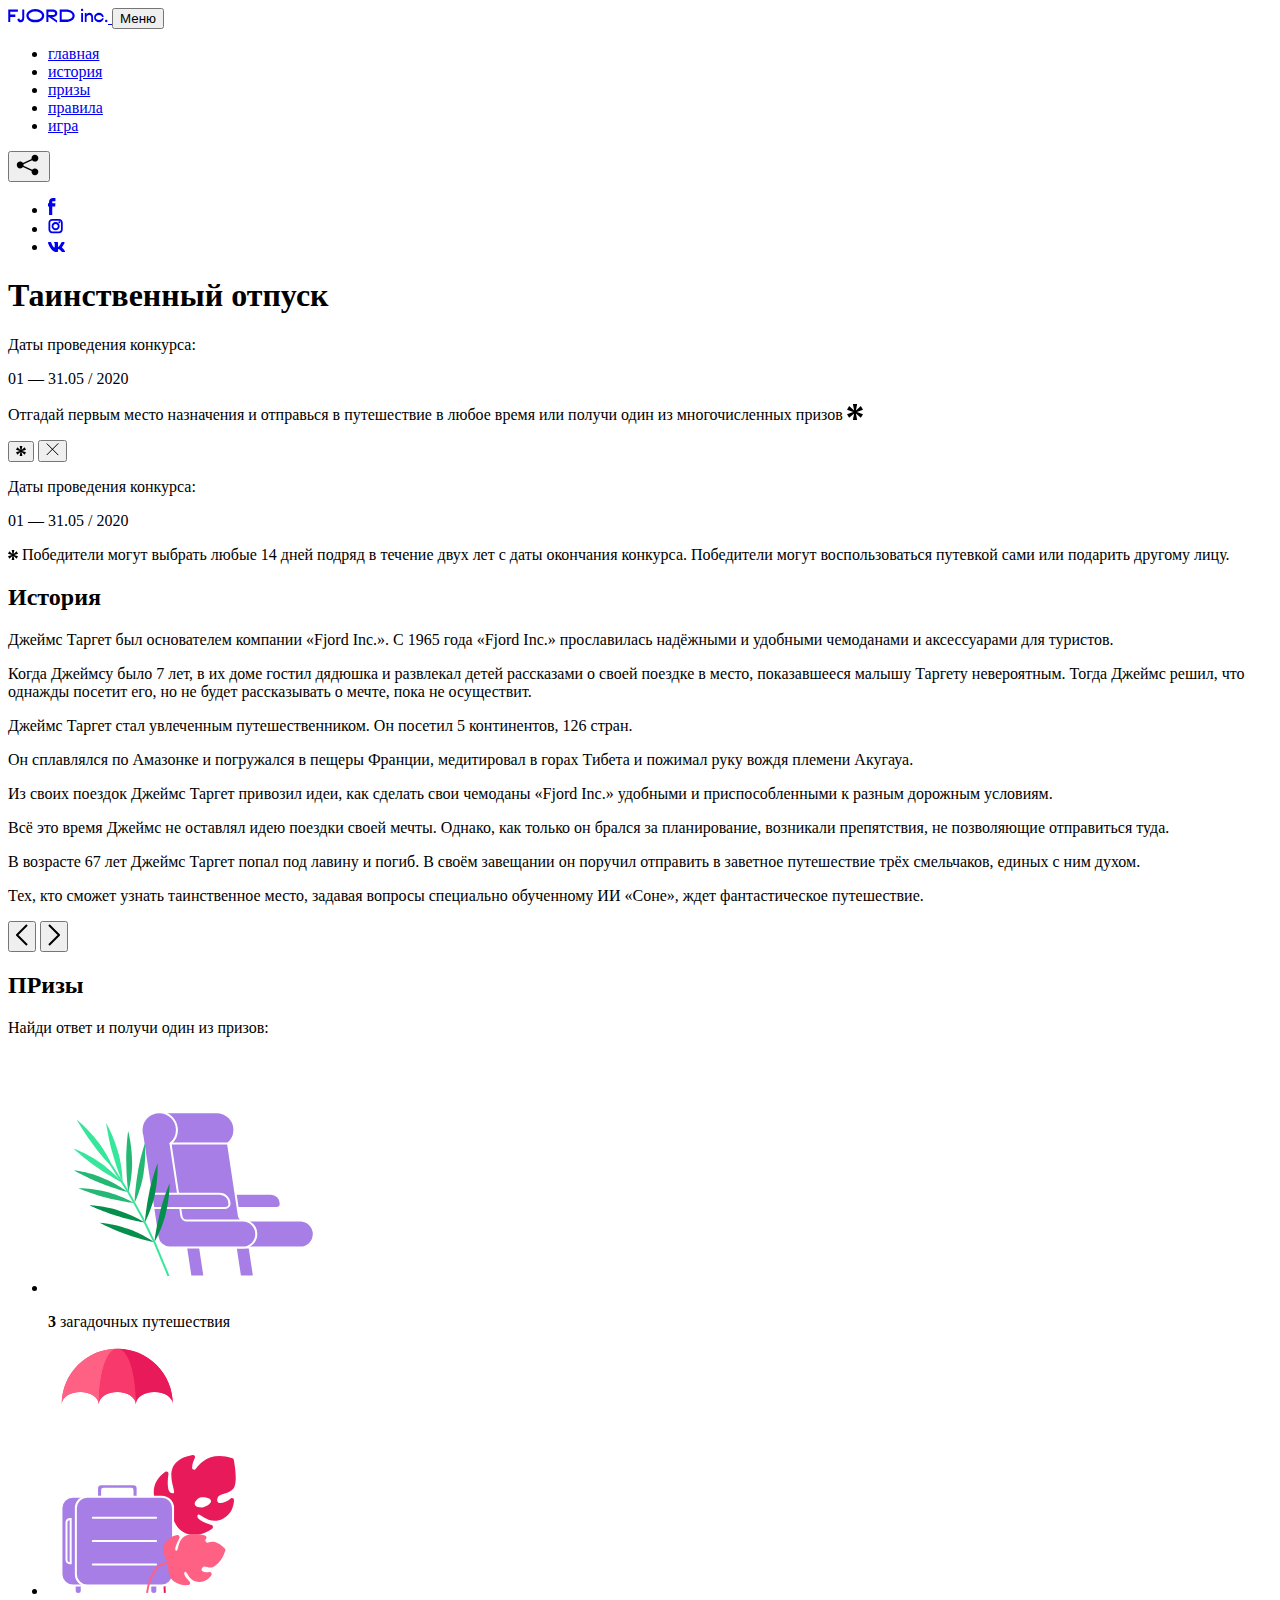
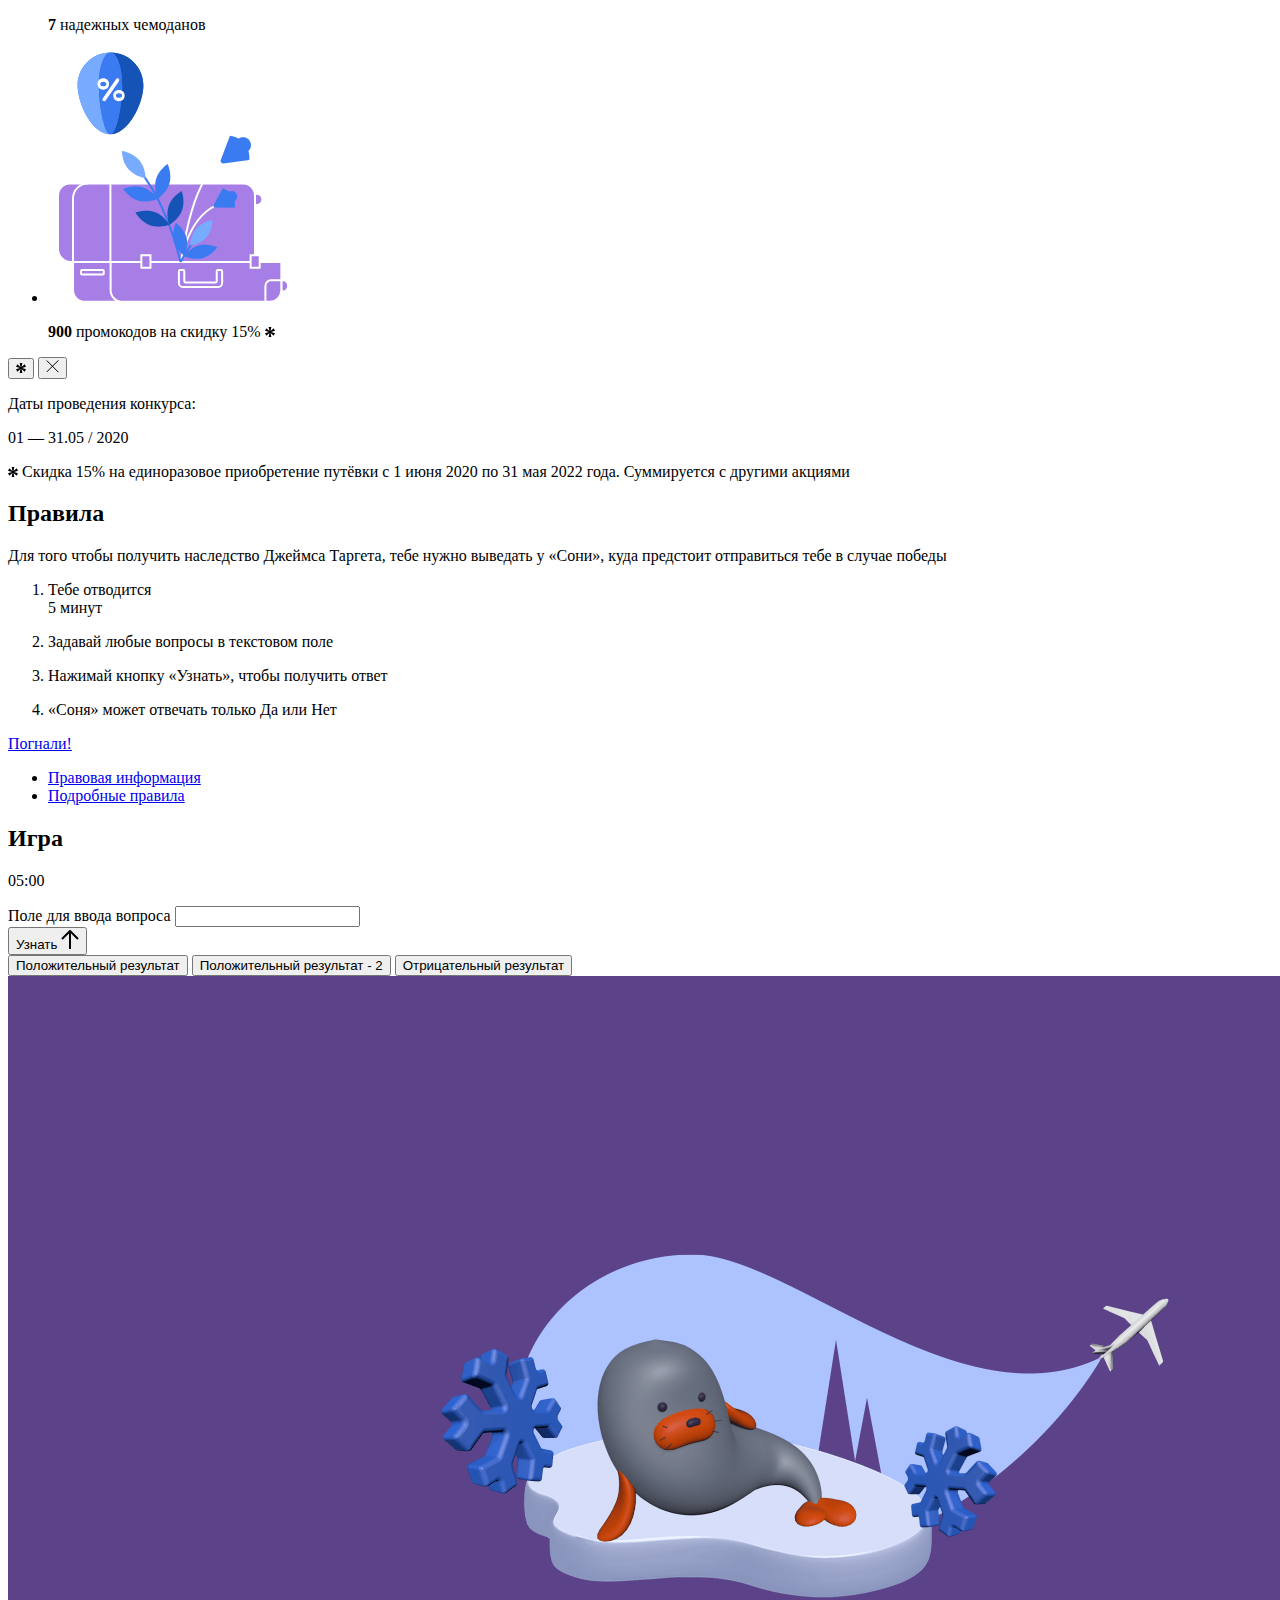
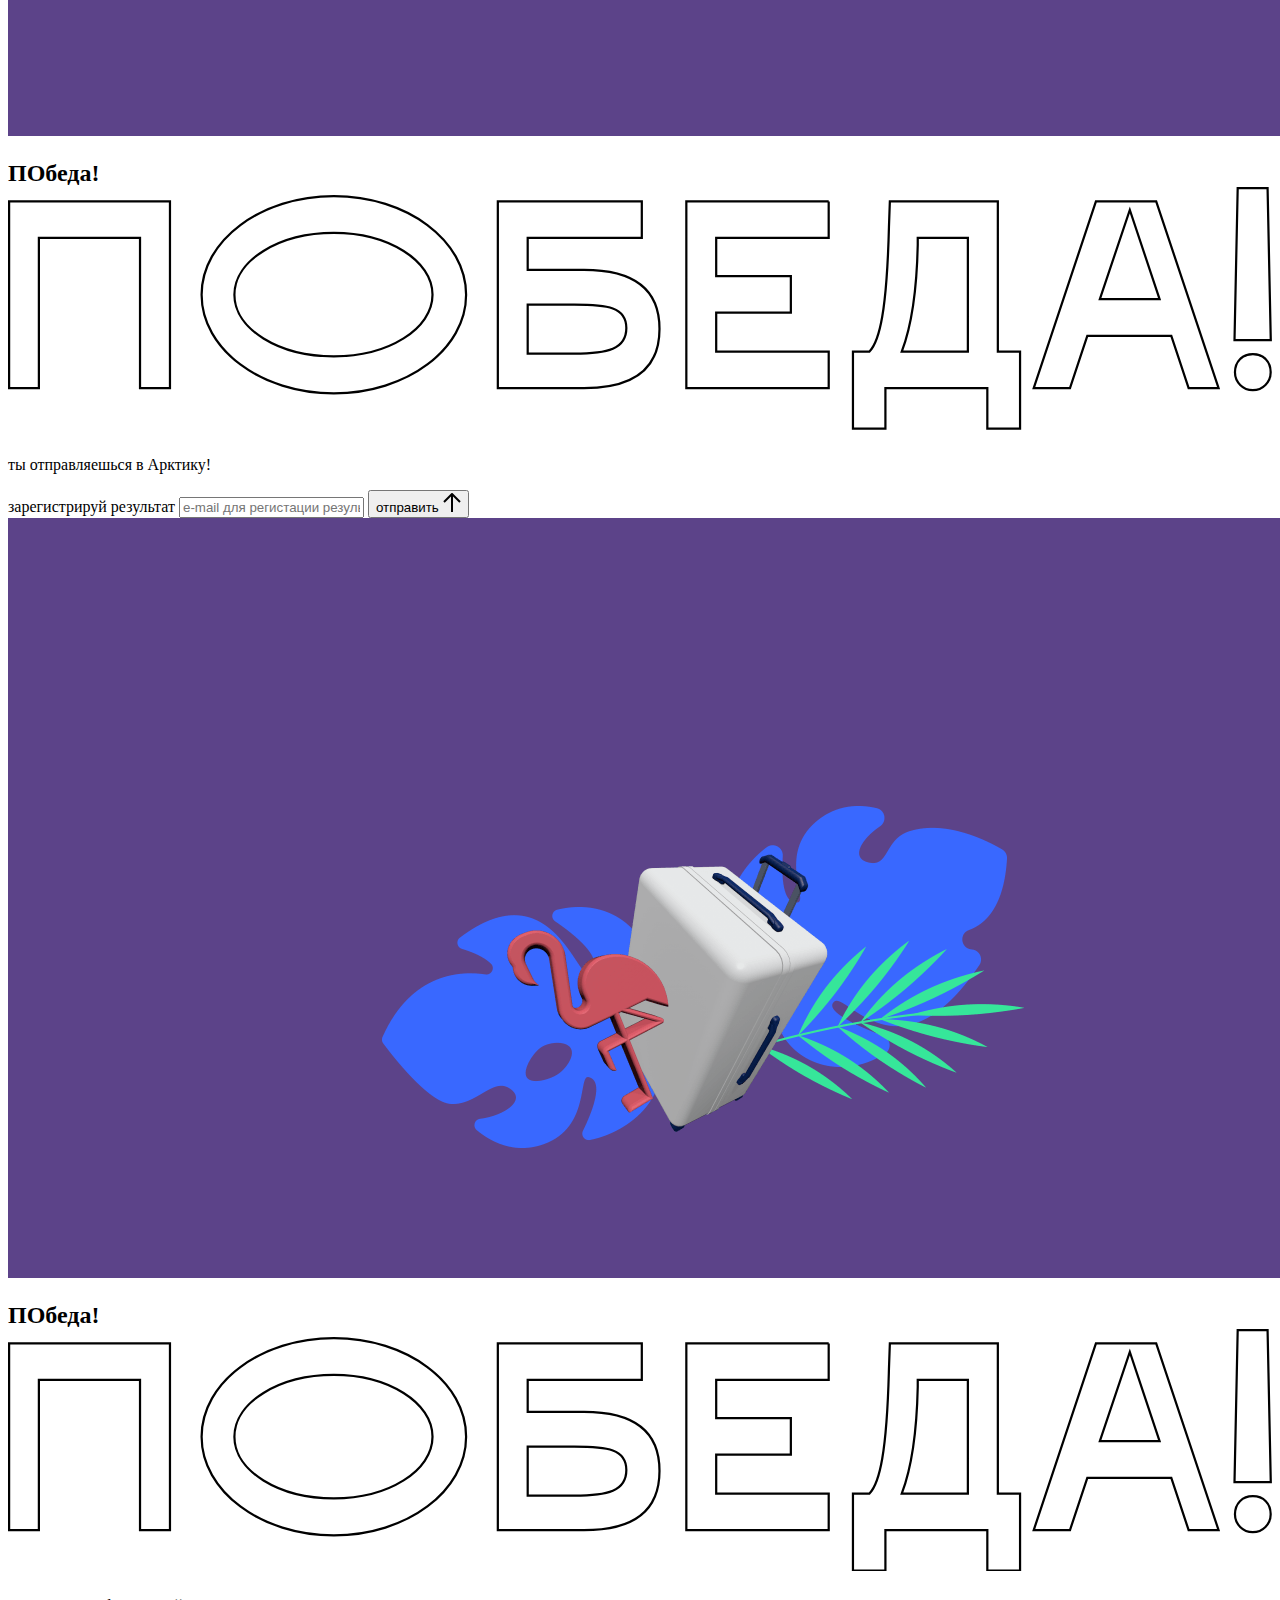
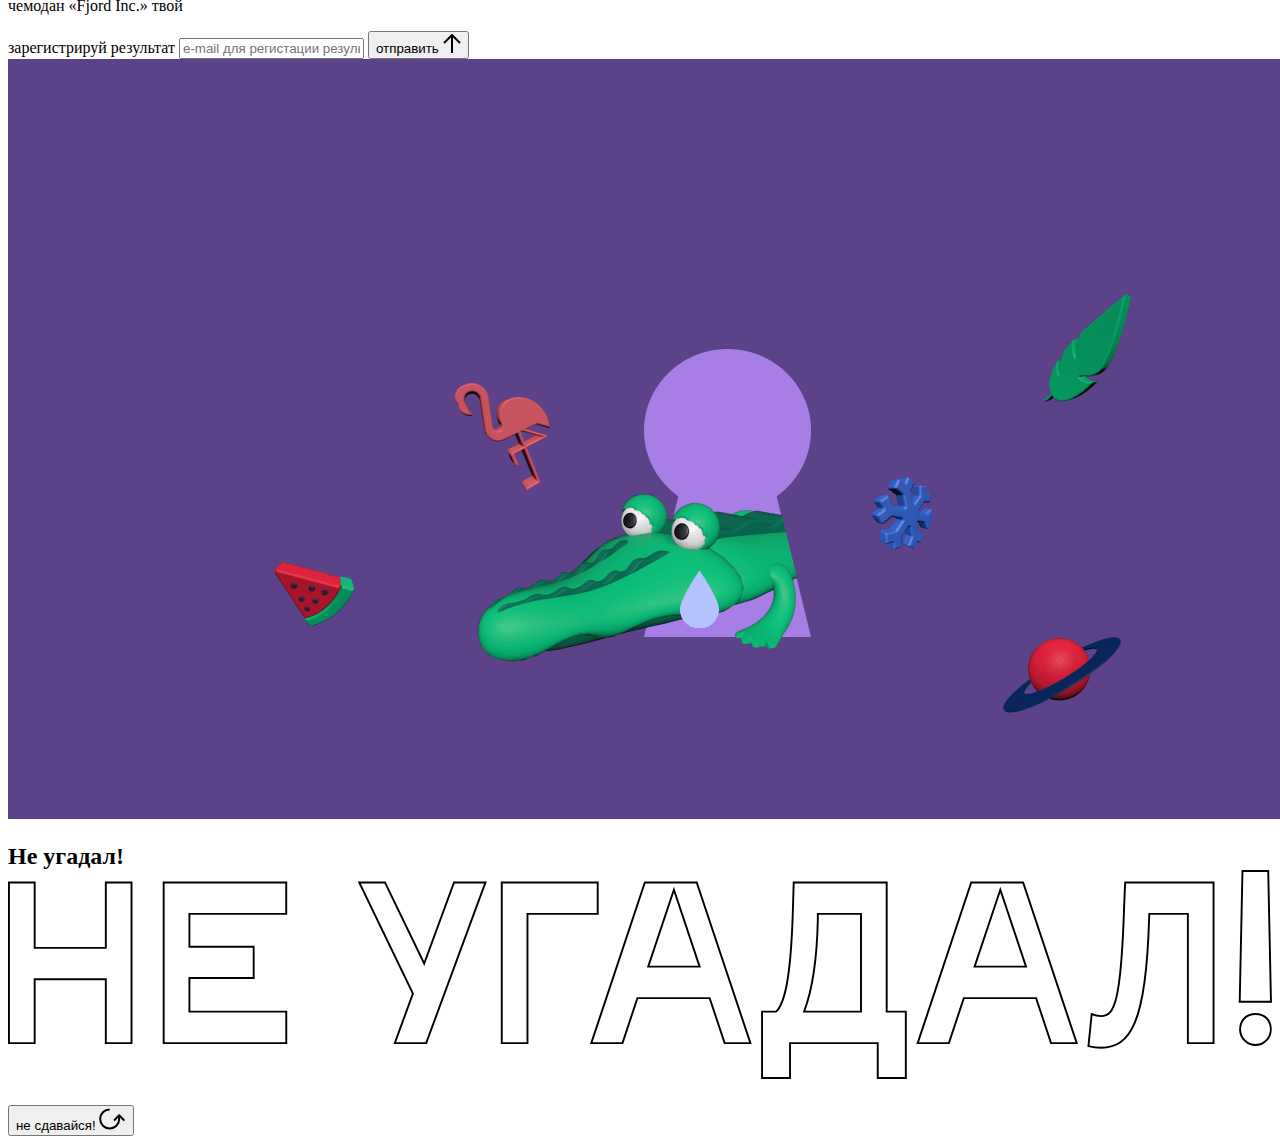
==== source/index.html @ 2234b5c4 "Merge pull request #3 from frymmox/module1-task3" ====
<!DOCTYPE html>
<html lang="ru">
<head>
  <meta charset="UTF-8">
  <meta name="description" content="">
  <meta name="viewport" content="width=device-width, initial-scale=1.0">
  <meta http-equiv="X-UA-Compatible" content="ie=edge">
  <title>Mysterious Vacation</title>
  <link rel="stylesheet" href="css/style.min.css">
</head>
<body>

  <header class="page-header js-header">
    <div class="page-header__wrapper">
      <a href="#" class="page-header__logo" aria-label="Перейти на страницу FJORD.Inc">
        <svg width="100" height="15" viewBox="0 0 100 15" fill="none" xmlns="http://www.w3.org/2000/svg">
          <path d="M0.26 1.4V14H2.276V8.906H7.334V6.44H2.276V3.848H9.872V1.4H0.26ZM12.733 14.36C15.127 14.36 16.243 12.65 16.243 9.5V1.4H14.263V8.96C14.263 11.21 13.723 11.876 12.733 11.876C11.833 11.876 11.473 11.3 11.347 10.58L9.36702 10.94C9.63702 13.046 10.663 14.36 12.733 14.36ZM18.3918 7.7C18.3918 11.372 22.3878 14.36 27.3198 14.36C32.2518 14.36 36.2478 11.372 36.2478 7.7C36.2478 4.028 32.2518 1.04 27.3198 1.04C22.3878 1.04 18.3918 4.028 18.3918 7.7ZM20.6058 7.7C20.6058 5.378 23.6118 3.524 27.3198 3.524C30.9918 3.524 33.9798 5.378 33.9798 7.7C33.9798 10.004 30.9918 11.858 27.3198 11.858C23.6118 11.858 20.6058 10.004 20.6058 7.7ZM40.403 14V8.906H40.799L49.079 14.702V12.38L44.039 8.906H44.201C47.999 8.906 49.277 7.304 49.277 5.162C49.277 3.092 47.999 1.4 44.201 1.4H38.387V14H40.403ZM43.535 3.722C45.785 3.722 47.045 4.136 47.045 5.432C47.045 6.764 45.785 7.034 43.535 7.034H40.403V3.722H43.535ZM51.6936 1.382V14H57.8676C62.7456 14 66.7236 11.534 66.7236 7.7C66.7236 3.848 62.7456 1.382 57.8676 1.382H51.6936ZM53.7096 11.624V3.722H57.5436C61.5396 3.722 64.4916 5.018 64.4916 7.7C64.4916 10.238 61.5396 11.624 57.5436 11.624H53.7096ZM73.1832 14.018H74.9832V5H73.1832V14.018ZM72.9132 1.976C72.9132 2.57 73.3992 3.092 74.0832 3.092C74.7492 3.092 75.2352 2.57 75.2352 1.976C75.2352 1.382 74.7672 0.805999 74.0832 0.805999C73.3812 0.805999 72.9132 1.382 72.9132 1.976ZM76.7867 14H78.5687V9.104C78.7487 8.006 79.5947 6.962 81.0887 6.962C82.1147 6.962 83.2667 7.448 83.2667 9.554V14H85.0487V9.014C85.0487 6.152 83.2307 4.73 81.3587 4.73C79.9187 4.73 79.0727 5.558 78.5687 6.854V5H76.7867V14ZM90.9898 14.27C93.5098 14.27 95.3818 12.506 95.7238 10.328H94.0498C93.7258 11.3 92.6998 12.02 90.9898 12.02C88.8478 12.02 87.7678 10.922 87.7678 9.59C87.7678 8.24 88.8478 6.962 90.9898 6.962C92.7538 6.962 93.7978 7.844 94.0858 8.924H95.7418C95.4358 6.71 93.6178 4.73 90.9898 4.73C88.0918 4.73 86.1298 7.124 86.1298 9.59C86.1298 12.074 88.1278 14.27 90.9898 14.27ZM97.0693 12.938C97.0693 13.658 97.5553 14.144 98.2753 14.144C98.9953 14.144 99.4813 13.658 99.4813 12.938C99.4813 12.2 98.9953 11.714 98.2753 11.714C97.5553 11.714 97.0693 12.2 97.0693 12.938Z" fill="currentColor"/>
        </svg>
      </a>
      <button class="page-header__toggler js-menu-toggler" type="button" aria-label="Управление мобильным меню"><span>Меню</span></button>
      <nav class="page-header__nav">
        <div class="page-header__menu js-menu" id="menu">
          <ul>
            <li>
              <a class="js-menu-link active" href="#top" data-href="top">главная</a>
            </li>
            <li>
              <a class="js-menu-link" href="#story" data-href="story">история</a>
            </li>
            <li>
              <a class="js-menu-link" href="#prizes" data-href="prizes">призы</a>
            </li>
            <li>
              <a class="js-menu-link" href="#rules" data-href="rules">правила</a>
            </li>
            <li>
              <a class="js-menu-link" href="#game" data-href="game">игра</a>
            </li>
          </ul>
        </div>
        <div class="page-header__social">
          <div class="social-block js-social-block">
            <button class="social-block__toggler" aria-label="Управлять блоком с социальными кнопками">
              <svg width="26" height="22" viewBox="0 0 27 22" fill="none" xmlns="http://www.w3.org/2000/svg">
                <path d="M19.6721 7.43664C21.6273 7.43664 23.213 5.85095 23.213 3.89566C23.213 1.94037 21.6273 0.354675 19.6721 0.354675C17.7168 0.354675 16.1311 1.94037 16.1311 3.89566C16.1311 4.19968 16.1728 4.49178 16.2458 4.77345L7.21751 8.95527C6.57519 8.05214 5.52303 7.46049 4.33078 7.46049C2.37549 7.46049 0.789795 9.04618 0.789795 11.0015C0.789795 12.9568 2.37549 14.5425 4.33078 14.5425C5.52303 14.5425 6.57668 13.9508 7.21751 13.0477L16.2458 17.2295C16.1743 17.5112 16.1311 17.8033 16.1311 18.1073C16.1311 20.0626 17.7168 21.6483 19.6721 21.6483C21.6273 21.6483 23.213 20.0626 23.213 18.1073C23.213 16.152 21.6273 14.5663 19.6721 14.5663C18.4798 14.5663 17.4262 15.158 16.7853 16.0611L7.75701 11.8793C7.82854 11.5976 7.87176 11.3055 7.87176 11.0015C7.87176 10.6974 7.83003 10.4053 7.75701 10.1237L16.7853 5.94186C17.4262 6.84499 18.4783 7.43664 19.6721 7.43664Z" fill="currentColor"/>
              </svg>
            </button>
            <ul class="social-block__list">
              <li>
                <a class="social-block__link social-block__link--fb" href="#" aria-label="Мы на Facebook">
                  <svg width="8" height="17" viewBox="0 0 8 17" fill="none" xmlns="http://www.w3.org/2000/svg">
                    <path d="M4.24646 16.9899H1.09275L1.05793 8.49828H0V5.30707H1.05793V3.81124C1.05793 1.42084 2.57654 0 5.21735 0H7.41758V3.18585H5.30841C4.28262 3.18585 4.2478 3.48582 4.2478 4.24914V5.30707H7.42964L7.16716 8.49828H4.2478V16.9899H4.24646Z" fill="currentColor"/>
                  </svg>
                </a>
              </li>
              <li>
                <a class="social-block__link social-block__link--insta" href="#" aria-label="Мы в Instagram">
                  <svg width="15" height="15" viewBox="0 0 15 15" fill="none" xmlns="http://www.w3.org/2000/svg">
                    <path d="M11.0197 0H4.19806C2.14246 0 0.471191 1.66993 0.471191 3.72285V10.5499C0.471191 12.6082 2.14112 14.2727 4.19806 14.2727H11.0197C13.0753 14.2727 14.7466 12.6082 14.7466 10.5499V3.72285C14.7466 1.67127 13.0753 0 11.0197 0ZM11.0197 12.4849H4.19806C3.13076 12.4849 2.26432 11.6158 2.26432 10.5512V3.72419C2.26432 2.65956 3.13076 1.79715 4.19806 1.79715H11.0197C12.087 1.79715 12.9535 2.6609 12.9535 3.72419V10.5512C12.9535 11.6145 12.087 12.4849 11.0197 12.4849Z" fill="currentColor"/>
                    <path d="M7.60887 3.11084C5.38989 3.11084 3.58203 4.9187 3.58203 7.14036C3.58203 9.35532 5.38989 11.1645 7.60887 11.1645C9.83053 11.1645 11.6357 9.35666 11.6357 7.14036C11.6357 4.9187 9.83053 3.11084 7.60887 3.11084ZM7.60887 9.36871C6.37551 9.36871 5.37784 8.37372 5.37784 7.14036C5.37784 5.90699 6.37551 4.90665 7.60887 4.90665C8.83822 4.90665 9.84259 5.90833 9.84259 7.14036C9.84392 8.37238 8.83822 9.36871 7.60887 9.36871Z" fill="currentColor"/>
                    <path d="M11.3573 2.35962C10.8256 2.35962 10.3931 2.79752 10.3931 3.32381C10.3931 3.85546 10.8256 4.29336 11.3573 4.29336C11.8862 4.29336 12.3215 3.85546 12.3215 3.32381C12.3215 2.79752 11.8862 2.35962 11.3573 2.35962Z" fill="currentColor"/>
                  </svg>
                </a>
              </li>
              <li>
                <a class="social-block__link social-block__link--vk" href="#" aria-label="Мы ВКонтакте">
                  <svg width="17" height="10" viewBox="0 0 17 10" fill="none" xmlns="http://www.w3.org/2000/svg">
                    <path d="M14.1234 4.9002C14.1234 4.9002 16.3623 1.72708 16.5866 0.680242C16.6595 0.312285 16.4947 0.103188 16.1069 0.103188C16.1069 0.103188 14.8193 0.103188 14.168 0.103188C13.7235 0.103188 13.5587 0.293278 13.4235 0.579768C13.4235 0.579768 12.3724 2.82553 11.0969 4.24712C10.6861 4.70333 10.4781 4.84318 10.2511 4.84318C10.0646 4.84318 9.98625 4.6911 9.98625 4.27834V0.649016C9.98625 0.147997 9.92545 0.00135496 9.5066 0.00135496H6.39628C6.15578 0.00135496 6.0085 0.134417 6.0085 0.324506C6.0085 0.801084 6.73406 0.908351 6.73406 2.20231V4.87305C6.73406 5.40529 6.70569 5.61575 6.45303 5.61575C5.78016 5.61575 4.19528 3.30618 3.30623 0.678887C3.12923 0.145282 2.93737 0 2.43475 0H0.486409C0.205373 0 0 0.190085 0 0.476576C0 0.991172 0.60666 3.40801 2.99277 6.64358C4.59927 8.8201 6.70569 10 8.60269 10C9.76196 10 10.0416 9.80312 10.0416 9.31432V7.63883C10.0416 7.22607 10.2065 7.04956 10.4429 7.04956C10.7078 7.04956 11.1847 7.13238 12.2805 8.22268C13.5843 9.47862 13.6762 10 14.3896 10H16.5676C16.7919 10 17 9.89273 17 9.52342C17 9.02919 16.3623 8.15343 15.384 7.10659C14.9801 6.56755 14.3302 5.98914 14.1248 5.72301C13.8275 5.40801 13.9154 5.23014 14.1234 4.9002Z" fill="currentColor"/>
                  </svg>
                </a>
              </li>
            </ul>
          </div>
        </div>
      </nav>
    </div>
  </header>

  <main class="page-content">

    <section class="animation-screen"></section>

    <section class="screen screen--hidden screen--intro js-scrollspy" id="top">
      <div class="screen__wrapper">
        <div class="intro">
          <h1 class="intro__title">Таинственный отпуск</h1>
          <div class="intro__content">
            <div class="intro__info">
              <p class="intro__label">Даты проведения конкурса:</p>
              <p class="intro__date">01 — 31.05 / 2020</p>
            </div>
            <div class="intro__message">
              <p>
                Отгадай первым место назначения и&nbsp;отправься в&nbsp;путешествие в&nbsp;любое время или получи один из многочисленных призов
                <svg width="16" height="16" viewBox="0 0 10 10" fill="none" xmlns="http://www.w3.org/2000/svg">
                  <path d="M0 6.35337L3.90271 4.99012L0 3.64663L1.34615 1.32374L4.44287 4.01073L3.67364 0H6.34615L5.57692 4.01073L8.65385 1.32374L10 3.64663L6.13405 4.99012L10 6.35337L8.65385 8.65651L5.57692 5.98927L6.34615 10H3.67364L4.44287 5.96952L1.34615 8.65651L0 6.35337Z" fill="currentColor"/>
                </svg>
              </p>
            </div>
          </div>
        </div>
      </div>
      <div class="screen__footer js-footer">
        <button class="screen__footer-enlarge js-footer-toggler" type="button" aria-label="Показать сообщение">
          <svg width="10" height="10" viewBox="0 0 10 10" fill="none" xmlns="http://www.w3.org/2000/svg">
            <path d="M0 6.35337L3.90271 4.99012L0 3.64663L1.34615 1.32374L4.44287 4.01073L3.67364 0H6.34615L5.57692 4.01073L8.65385 1.32374L10 3.64663L6.13405 4.99012L10 6.35337L8.65385 8.65651L5.57692 5.98927L6.34615 10H3.67364L4.44287 5.96952L1.34615 8.65651L0 6.35337Z" fill="currentColor"/>
          </svg>
        </button>
        <button class="screen__footer-collapse js-footer-toggler" type="button" aria-label="Скрыть сообщение">
          <svg width="13" height="13" viewBox="0 0 13 13" fill="none" xmlns="http://www.w3.org/2000/svg">
            <line x1="12.3536" y1="0.353553" x2="0.738349" y2="11.9688" stroke="currentColor"/>
            <line x1="0.738319" y1="0.539925" x2="12.3535" y2="12.1551" stroke="currentColor"/>
          </svg>
        </button>
        <div class="screen__footer-wrapper">
          <div class="screen__footer-announce">
            <p class="screen__footer-label">Даты проведения конкурса:</p>
            <p class="screen__footer-date">01 — 31.05 / 2020</p>
          </div>
          <div class="screen__footer-note">
            <p>
              <svg width="10" height="10" viewBox="0 0 10 10" fill="none" xmlns="http://www.w3.org/2000/svg">
                <path d="M0 6.35337L3.90271 4.99012L0 3.64663L1.34615 1.32374L4.44287 4.01073L3.67364 0H6.34615L5.57692 4.01073L8.65385 1.32374L10 3.64663L6.13405 4.99012L10 6.35337L8.65385 8.65651L5.57692 5.98927L6.34615 10H3.67364L4.44287 5.96952L1.34615 8.65651L0 6.35337Z" fill="currentColor"/>
              </svg>
              <span>Победители могут выбрать любые 14 дней подряд в&nbsp;течение двух лет с&nbsp;даты окончания конкурса. Победители могут воспользоваться путевкой сами или подарить другому лицу.</span>
            </p>
          </div>
        </div>
      </div>
    </section>

    <section class="screen screen--hidden screen--story js-scrollspy" id="story">

      <div class="slider swiper-container js-slider">

        <div class="swiper-wrapper">

          <div class="slider__item swiper-slide">
            <h2 class="slider__item-title">История</h2>
            <p class="slider__item-text">Джеймс Таргет был основателем компании &laquo;Fjord Inc.&raquo;. С&nbsp;1965 года &laquo;Fjord Inc.&raquo; прославилась надёжными и&nbsp;удобными чемоданами и&nbsp;аксессуарами для туристов.</p>
          </div>

          <div class="slider__item swiper-slide">
            <p class="slider__item-text">Когда Джеймсу было 7&nbsp;лет, в&nbsp;их&nbsp;доме гостил дядюшка и&nbsp;развлекал детей рассказами о&nbsp;своей поездке в&nbsp;место, показавшееся малышу Таргету невероятным. Тогда Джеймс решил, что однажды посетит его, но&nbsp;не&nbsp;будет рассказывать о&nbsp;мечте, пока не&nbsp;осуществит.</p>
          </div>

          <div class="slider__item swiper-slide">
            <p class="slider__item-text">Джеймс Таргет стал увлеченным путешественником. Он&nbsp;посетил 5&nbsp;континентов, 126&nbsp;стран.</p>
          </div>

          <div class="slider__item swiper-slide">
            <p class="slider__item-text">Он&nbsp;сплавлялся по&nbsp;Амазонке и&nbsp;погружался в&nbsp;пещеры Франции, медитировал в&nbsp;горах Тибета и&nbsp;пожимал руку вождя племени Акугауа.</p>
          </div>

          <div class="slider__item swiper-slide">
            <p class="slider__item-text">Из&nbsp;своих поездок Джеймс Таргет привозил идеи, как сделать свои чемоданы &laquo;Fjord Inc.&raquo; удобными и&nbsp;приспособленными к&nbsp;разным дорожным условиям.</p>
          </div>

          <div class="slider__item swiper-slide">
            <p class="slider__item-text">Всё это время Джеймс не&nbsp;оставлял идею поездки своей мечты. Однако, как только он&nbsp;брался за&nbsp;планирование, возникали препятствия, не&nbsp;позволяющие отправиться туда.</p>
          </div>

          <div class="slider__item swiper-slide">
            <p class="slider__item-text">В&nbsp;возрасте 67&nbsp;лет Джеймс Таргет попал под лавину и&nbsp;погиб. В&nbsp;своём завещании он&nbsp;поручил отправить в&nbsp;заветное путешествие трёх смельчаков, единых с&nbsp;ним духом.</p>
          </div>

          <div class="slider__item swiper-slide">
            <p class="slider__item-text">Тех, кто сможет узнать таинственное место, задавая вопросы специально обученному ИИ&nbsp;&laquo;Соне&raquo;, ждет фантастическое путешествие.</p>
          </div>
        </div>
        <div class="slider__controls">
          <button class="slider__control slider__control--prev js-control-prev" type="button" aria-label="Показать предыдущую историю">
            <svg width="12" height="22" viewBox="0 0 12 22" fill="none" xmlns="http://www.w3.org/2000/svg">
              <path d="M11 1L1 11L11 21" stroke="currentColor" stroke-width="2" stroke-linejoin="round"/>
            </svg>
          </button>
          <button class="slider__control slider__control--next js-control-next" type="button" aria-label="Показать следующую историю">
            <svg width="12" height="22" viewBox="0 0 12 22" fill="none" xmlns="http://www.w3.org/2000/svg">
              <path d="M1 1L11 11L1 21" stroke="currentColor" stroke-width="2" stroke-linejoin="round"/>
            </svg>
          </button>
        </div>
        <div class="slider__pagination swiper-pagination"></div>
      </div>
    </section>

    <section class="screen screen--hidden screen--prizes js-scrollspy" id="prizes">
      <div class="screen__wrapper">
        <div class="prizes">
          <h2 class="prizes__title">ПРизы</h2>
          <div class="prizes__lead">
            <p>Найди ответ и&nbsp;получи один из&nbsp;призов:</p>
          </div>
          <ul class="prizes__list">
            <li class="prizes__item prizes__item--journeys">
              <div class="prizes__icon">
                <picture>
                  <source srcset="img/prize1-mob.svg" media="(orientation: portrait)">
                  <img src="img/prize1.svg" alt="">
                </picture>
              </div>
              <p class="prizes__desc">
                <b>3</b>
                <span>загадочных путешествия</span>
              </p>
            </li>
            <li class="prizes__item prizes__item--cases">
              <div class="prizes__icon">
                <picture>
                  <source srcset="img/prize2-mob.svg" media="(orientation: portrait)">
                  <img src="img/prize2.svg" alt="">
                </picture>
              </div>
              <p class="prizes__desc">
                <b>7</b>
                <span>надежных чемоданов</span>
              </p>
            </li>
            <li class="prizes__item prizes__item--codes">
              <div class="prizes__icon">
                <picture>
                  <source srcset="img/prize3-mob.svg" media="(orientation: portrait)">
                  <img src="img/prize3.svg" alt="">
                </picture>
              </div>
              <p class="prizes__desc">
                <b>900</b>
                <span>
                  промокодов на&nbsp;скидку 15%
                  <svg width="10" height="10" viewBox="0 0 10 10" fill="none" xmlns="http://www.w3.org/2000/svg">
                    <path d="M0 6.35337L3.90271 4.99012L0 3.64663L1.34615 1.32374L4.44287 4.01073L3.67364 0H6.34615L5.57692 4.01073L8.65385 1.32374L10 3.64663L6.13405 4.99012L10 6.35337L8.65385 8.65651L5.57692 5.98927L6.34615 10H3.67364L4.44287 5.96952L1.34615 8.65651L0 6.35337Z" fill="currentColor"/>
                  </svg>
                </span>
              </p>
            </li>
          </ul>
        </div>
      </div>
      <div class="screen__footer js-footer">
        <button class="screen__footer-enlarge js-footer-toggler" type="button" aria-label="Показать сообщение">
          <svg width="10" height="10" viewBox="0 0 10 10" fill="none" xmlns="http://www.w3.org/2000/svg">
            <path d="M0 6.35337L3.90271 4.99012L0 3.64663L1.34615 1.32374L4.44287 4.01073L3.67364 0H6.34615L5.57692 4.01073L8.65385 1.32374L10 3.64663L6.13405 4.99012L10 6.35337L8.65385 8.65651L5.57692 5.98927L6.34615 10H3.67364L4.44287 5.96952L1.34615 8.65651L0 6.35337Z" fill="currentColor"/>
          </svg>
        </button>
        <button class="screen__footer-collapse js-footer-toggler" type="button" aria-label="Скрыть сообщение">
          <svg width="13" height="13" viewBox="0 0 13 13" fill="none" xmlns="http://www.w3.org/2000/svg">
            <line x1="12.3536" y1="0.353553" x2="0.738349" y2="11.9688" stroke="currentColor"/>
            <line x1="0.738319" y1="0.539925" x2="12.3535" y2="12.1551" stroke="currentColor"/>
          </svg>
        </button>
        <div class="screen__footer-wrapper">
          <div class="screen__footer-announce">
            <p class="screen__footer-label">Даты проведения конкурса:</p>
            <p class="screen__footer-date">01 — 31.05 / 2020</p>
          </div>
          <div class="screen__footer-note">
            <p>
              <svg width="10" height="10" viewBox="0 0 10 10" fill="none" xmlns="http://www.w3.org/2000/svg">
                <path d="M0 6.35337L3.90271 4.99012L0 3.64663L1.34615 1.32374L4.44287 4.01073L3.67364 0H6.34615L5.57692 4.01073L8.65385 1.32374L10 3.64663L6.13405 4.99012L10 6.35337L8.65385 8.65651L5.57692 5.98927L6.34615 10H3.67364L4.44287 5.96952L1.34615 8.65651L0 6.35337Z" fill="currentColor"/>
              </svg>
              <span>Скидка&nbsp;15% на&nbsp;единоразовое приобретение путёвки с&nbsp;1&nbsp;июня 2020 по&nbsp;31&nbsp;мая 2022&nbsp;года. Суммируется с&nbsp;другими акциями</span>
            </p>
          </div>
        </div>
      </div>
    </section>

    <section class="screen screen--hidden screen--rules js-scrollspy" id="rules">
      <div class="screen__wrapper">
        <div class="rules">
          <h2 class="rules__title">Правила</h2>
          <div class="rules__lead">
            <p>Для того чтобы получить наследство Джеймса Таргета, тебе нужно выведать у&nbsp;&laquo;Сони&raquo;, куда предстоит отправиться тебе в&nbsp;случае победы</p>
          </div>
          <ol class="rules__list">
            <li class="rules__item">
              <p>Тебе отводится <br>5&nbsp;минут</p>
            </li>
            <li class="rules__item">
              <p>Задавай любые вопросы в&nbsp;текстовом поле</p>
            </li>
            <li class="rules__item">
              <p>Нажимай кнопку &laquo;Узнать&raquo;, чтобы получить ответ</p>
            </li>
            <li class="rules__item">
              <p>&laquo;Соня&raquo; может отвечать только&nbsp;Да или Нет</p>
            </li>
          </ol>
          <a href="#game" class="rules__link btn">Погнали!</a>
        </div>
      </div>
      <div class="screen__disclaimer">
        <div class="disclaimer">
          <ul>
            <li>
              <a href="#">Правовая информация</a>
            </li>
            <li>
              <a href="#">Подробные правила</a>
            </li>
          </ul>
        </div>
      </div>
    </section>

    <section class="screen screen--hidden screen--game js-scrollspy" id="game">
      <div class="screen__wrapper">
        <div class="game">
          <div class="game__header">
            <h2 class="game__title">Игра</h2>
            <div class="game__counter">
              <span>05</span>:<span>00</span>
            </div>
          </div>
          <div class="game__body">
            <div class="chat">
              <div class="chat__body js-chat">
                <ul class="chat__list" id="messages"></ul>
              </div>
              <div class="chat__footer">
                <form action="#" method="post" class="form" id="message-form">
                  <div class="form__wrapper">
                    <label for="message-field" class="visually-hidden">Поле для ввода вопроса</label>
                    <input type="text" class="form__field" id="message-field">
                  </div>
                  <button class="form__button btn">
                    Узнать
                    <svg width="18" height="19" viewBox="0 0 18 19" fill="none" xmlns="http://www.w3.org/2000/svg">
                      <path stroke="currentColor" stroke-width="2" d="M9 19V1"/>
                      <path d="M1 9l8-8 8 8" stroke="currentColor" stroke-width="2" stroke-linejoin="round"/>
                    </svg>
                  </button>
                </form>
              </div>
            </div>
          </div>
          <!-- временные кнопки для показа результата -->
          <div class="game__buttons">
            <button class="game__button btn js-show-result" type="button" data-target="result">Положительный результат</button>
            <button class="game__button btn js-show-result" type="button" data-target="result2">Положительный результат - 2</button>
            <button class="game__button btn js-show-result" type="button" data-target="result3">Отрицательный результат</button>
          </div>
        </div>
      </div>
    </section>

    <section class="screen screen--hidden screen--result" id="result">
      <div class="screen__wrapper">
        <div class="result result--trip">
          <div class="result__image">
            <picture>
              <source srcset="img/result1-mob.png 1x, img/result1-mob@2x.png 2x" media="(max-width: 768px) and (orientation: portrait)">
              <img src="img/result1.png" srcset="img/result1@2x.png 2x" alt="">
            </picture>
          </div>
          <h2 class="result__title">
            <span class="visually-hidden">ПОбеда!</span>
            <svg xmlns="http://www.w3.org/2000/svg" viewBox="0 0 568.85 109.24">
              <path d="M16,24.44V92H2.6V8H75V92H61.52V24.44H16Z" transform="translate(-2.1 -1.5)" fill="none" stroke="currentColor"/>
              <path
                d="M148.76,5.6c32.88,0,59.52,19.92,59.52,44.4s-26.64,44.4-59.52,44.4S89.24,74.48,89.24,50,115.88,5.6,148.76,5.6Zm0,72.12c24.48,0,44.4-12.36,44.4-27.72s-19.92-27.84-44.4-27.84C124,22.16,104,34.52,104,50S124,77.72,148.76,77.72Z"
                transform="translate(-2.1 -1.5)" fill="none" stroke="currentColor"/>
              <path
                d="M287.36,8V24.44H236v14.4h25.32c25.44,0,34,11.16,34,26.52,0,15.6-8.52,26.64-34,26.64H222.56V8h64.8ZM256.88,76.52c15.12,0,23.52-2,23.52-11.52S272,54.44,256.88,54.44H236V76.52h20.88Z"
                transform="translate(-2.1 -1.5)" fill="none" stroke="currentColor"/>
              <path d="M371.47,8V24.44H320.84V41.6h33.6V58h-33.6V75.56h50.64V92H307.4V8h64.08Z" transform="translate(-2.1 -1.5)"
                    fill="none" stroke="currentColor"/>
              <path
                d="M382.39,110.24V75.56h7.44c4.56-4.68,7.8-18.36,8.76-56L399,8h48.6V75.56h10v34.68H442.87V92H397v18.24H382.39Zm51.72-34.68V24.44H411.55v3.12c-0.48,22.44-3.24,37.68-7.2,48h29.76Z"
                transform="translate(-2.1 -1.5)" fill="none" stroke="currentColor"/>
              <path
                d="M463.75,92l28-84h27.12l28.08,84H533.47l-7.8-23.52h-37.8L480.07,92H463.75Zm56.64-40L507,11.84,493.51,52h26.88Z"
                transform="translate(-2.1 -1.5)" fill="none" stroke="currentColor"/>
              <path
                d="M554.12,70.4L555.55,2H569l1.44,68.4H554.12Zm8.28,6.36c4.8,0,8,3.24,8,8.16a8,8,0,1,1-16.08,0C554.35,80,557.59,76.76,562.39,76.76Z"
                transform="translate(-2.1 -1.5)" fill="none" stroke="currentColor"/>
            </svg>
          </h2>
          <div class="result__text">
            <p>ты&nbsp;отправляешься в&nbsp;Арктику!</p>
          </div>
          <div class="result__form">
            <form action="#" method="post" class="form form--result">
              <label for="email-field" class="form__label">зарегистрируй результат</label>
              <input type="email" class="form__field" id="email-field" placeholder="e-mail для регистации результата и получения приза" required>
              <button class="form__button btn">
                отправить
                <svg width="18" height="19" viewBox="0 0 18 19" fill="none" xmlns="http://www.w3.org/2000/svg">
                  <path stroke="currentColor" stroke-width="2" d="M9 19V1"/>
                  <path d="M1 9l8-8 8 8" stroke="currentColor" stroke-width="2" stroke-linejoin="round"/>
                </svg>
              </button>
            </form>
          </div>
        </div>
      </div>
    </section>

    <section class="screen screen--hidden screen--result" id="result2">
      <div class="screen__wrapper">
        <div class="result result--prize">
          <div class="result__image">
            <picture>
              <source srcset="img/result2-mob.png 1x, img/result2-mob@2x.png 2x" media="(max-width: 768px) and (orientation: portrait)">
              <img src="img/result2.png" srcset="img/result2@2x.png 2x" alt="">
            </picture>
          </div>
          <h2 class="result__title">
            <span class="visually-hidden">ПОбеда!</span>
            <svg xmlns="http://www.w3.org/2000/svg" viewBox="0 0 568.85 109.24">
              <path d="M16,24.44V92H2.6V8H75V92H61.52V24.44H16Z" transform="translate(-2.1 -1.5)" fill="none" stroke="currentColor"/>
              <path
                d="M148.76,5.6c32.88,0,59.52,19.92,59.52,44.4s-26.64,44.4-59.52,44.4S89.24,74.48,89.24,50,115.88,5.6,148.76,5.6Zm0,72.12c24.48,0,44.4-12.36,44.4-27.72s-19.92-27.84-44.4-27.84C124,22.16,104,34.52,104,50S124,77.72,148.76,77.72Z"
                transform="translate(-2.1 -1.5)" fill="none" stroke="currentColor"/>
              <path
                d="M287.36,8V24.44H236v14.4h25.32c25.44,0,34,11.16,34,26.52,0,15.6-8.52,26.64-34,26.64H222.56V8h64.8ZM256.88,76.52c15.12,0,23.52-2,23.52-11.52S272,54.44,256.88,54.44H236V76.52h20.88Z"
                transform="translate(-2.1 -1.5)" fill="none" stroke="currentColor"/>
              <path d="M371.47,8V24.44H320.84V41.6h33.6V58h-33.6V75.56h50.64V92H307.4V8h64.08Z" transform="translate(-2.1 -1.5)"
                    fill="none" stroke="currentColor"/>
              <path
                d="M382.39,110.24V75.56h7.44c4.56-4.68,7.8-18.36,8.76-56L399,8h48.6V75.56h10v34.68H442.87V92H397v18.24H382.39Zm51.72-34.68V24.44H411.55v3.12c-0.48,22.44-3.24,37.68-7.2,48h29.76Z"
                transform="translate(-2.1 -1.5)" fill="none" stroke="currentColor"/>
              <path
                d="M463.75,92l28-84h27.12l28.08,84H533.47l-7.8-23.52h-37.8L480.07,92H463.75Zm56.64-40L507,11.84,493.51,52h26.88Z"
                transform="translate(-2.1 -1.5)" fill="none" stroke="currentColor"/>
              <path
                d="M554.12,70.4L555.55,2H569l1.44,68.4H554.12Zm8.28,6.36c4.8,0,8,3.24,8,8.16a8,8,0,1,1-16.08,0C554.35,80,557.59,76.76,562.39,76.76Z"
                transform="translate(-2.1 -1.5)" fill="none" stroke="currentColor"/>
            </svg>
          </h2>
          <div class="result__text">
            <p>чемодан &laquo;Fjord&nbsp;Inc.&raquo;&nbsp;твой</p>
          </div>
          <div class="result__form">
            <form action="#" method="post" class="form form--result">
              <label for="email-field2" class="form__label">зарегистрируй результат</label>
              <input type="email" class="form__field" id="email-field2" placeholder="e-mail для регистации результата и получения приза" required>
              <button class="form__button btn">
                отправить
                <svg width="18" height="19" viewBox="0 0 18 19" fill="none" xmlns="http://www.w3.org/2000/svg">
                  <path stroke="currentColor" stroke-width="2" d="M9 19V1"/>
                  <path d="M1 9l8-8 8 8" stroke="currentColor" stroke-width="2" stroke-linejoin="round"/>
                </svg>
              </button>
            </form>
          </div>
        </div>
      </div>
    </section>

    <section class="screen screen--hidden screen--result" id="result3">
      <div class="screen__wrapper">
        <div class="result result--negative">
          <div class="result__image">
            <picture>
              <source srcset="img/result3-mob.png 1x, img/result3-mob@2x.png 2x" media="(max-width: 768px) and (orientation: portrait)">
              <img src="img/result3.png" srcset="img/result3@2x.png 2x" alt="">
            </picture>
          </div>
          <h2 class="result__title">
            <span class="visually-hidden">Не угадал!</span>
            <svg xmlns="http://www.w3.org/2000/svg" viewBox="0 0 660.77 109.24">
              <path d="M2.66,92V8H16.1V42.2H53.3V8H66.74V92H53.3V58.64H16.1V92H2.66Z" transform="translate(-2.16 -1.5)"
                    fill="none" stroke="currentColor"/>
              <path d="M147.62,8V24.44H97V41.6h33.6V58H97V75.56h50.64V92H83.54V8h64.08Z" transform="translate(-2.16 -1.5)"
                    fill="none" stroke="currentColor"/>
              <path d="M199.22,8l20.52,42.36L235.34,8h16.44l-31,84H204.38l9.48-25.92L185.78,8h13.44Z"
                    transform="translate(-2.16 -1.5)" fill="none" stroke="currentColor"/>
              <path d="M273.74,24.44V92H260.3V8h50.16V24.44H273.74Z" transform="translate(-2.16 -1.5)" fill="none"
                    stroke="currentColor"/>
              <path
                d="M307.1,92l28-84h27.12l28.08,84H376.82L369,68.48h-37.8L323.42,92H307.1Zm56.64-40L350.3,11.84,336.86,52h26.88Z"
                transform="translate(-2.16 -1.5)" fill="none" stroke="currentColor"/>
              <path
                d="M396.38,110.24V75.56h7.44c4.56-4.68,7.8-18.36,8.76-56L412.94,8h48.6V75.56h10v34.68H456.86V92H411v18.24H396.38ZM448.1,75.56V24.44H425.54v3.12c-0.48,22.44-3.24,37.68-7.2,48H448.1Z"
                transform="translate(-2.16 -1.5)" fill="none" stroke="currentColor"/>
              <path
                d="M477.74,92l28-84h27.12L560.9,92H547.46l-7.8-23.52h-37.8L494.06,92H477.74Zm56.64-40-13.44-40.2L507.5,52h26.88Z"
                transform="translate(-2.16 -1.5)" fill="none" stroke="currentColor"/>
              <path
                d="M568.7,76.88a13.77,13.77,0,0,0,5,1c6.6,0,10.44-6.24,12-58.32L586.22,8h46.2V92H619V24.44H598.82l-0.12,3.12C597.14,81,589,94.4,573.74,94.4a28.55,28.55,0,0,1-6.72-.84Z"
                transform="translate(-2.16 -1.5)" fill="none" stroke="currentColor"/>
              <path
                d="M646.1,70.4L647.54,2H661l1.44,68.4H646.1Zm8.28,6.36c4.8,0,8,3.24,8,8.16a8,8,0,0,1-16.08,0C646.34,80,649.58,76.76,654.38,76.76Z"
                transform="translate(-2.16 -1.5)" fill="none" stroke="currentColor"/>
            </svg>
          </h2>
          <button class="result__button js-play" type="button">
            не сдавайся!
            <span>
              <svg width="27" height="22" viewBox="0 0 27 22" fill="none" xmlns="http://www.w3.org/2000/svg">
                <path d="M10.6899 1.47998C5.42992 1.47998 1.16992 5.73998 1.16992 11C1.16992 16.26 5.42992 20.52 10.6899 20.52C15.9499 20.52 20.2099 16.26 20.2099 11V7.13998" stroke="currentColor" stroke-width="2" stroke-miterlimit="10"/>
                <path d="M15.1099 12.5099L20.1499 7.13989L25.3099 12.6299" stroke="currentColor" stroke-width="2" stroke-miterlimit="10" stroke-linejoin="round"/>
              </svg>
            </span>
          </button>
        </div>
      </div>
    </section>

    <section class="curtain"></section>

  </main>

</body>
</html>
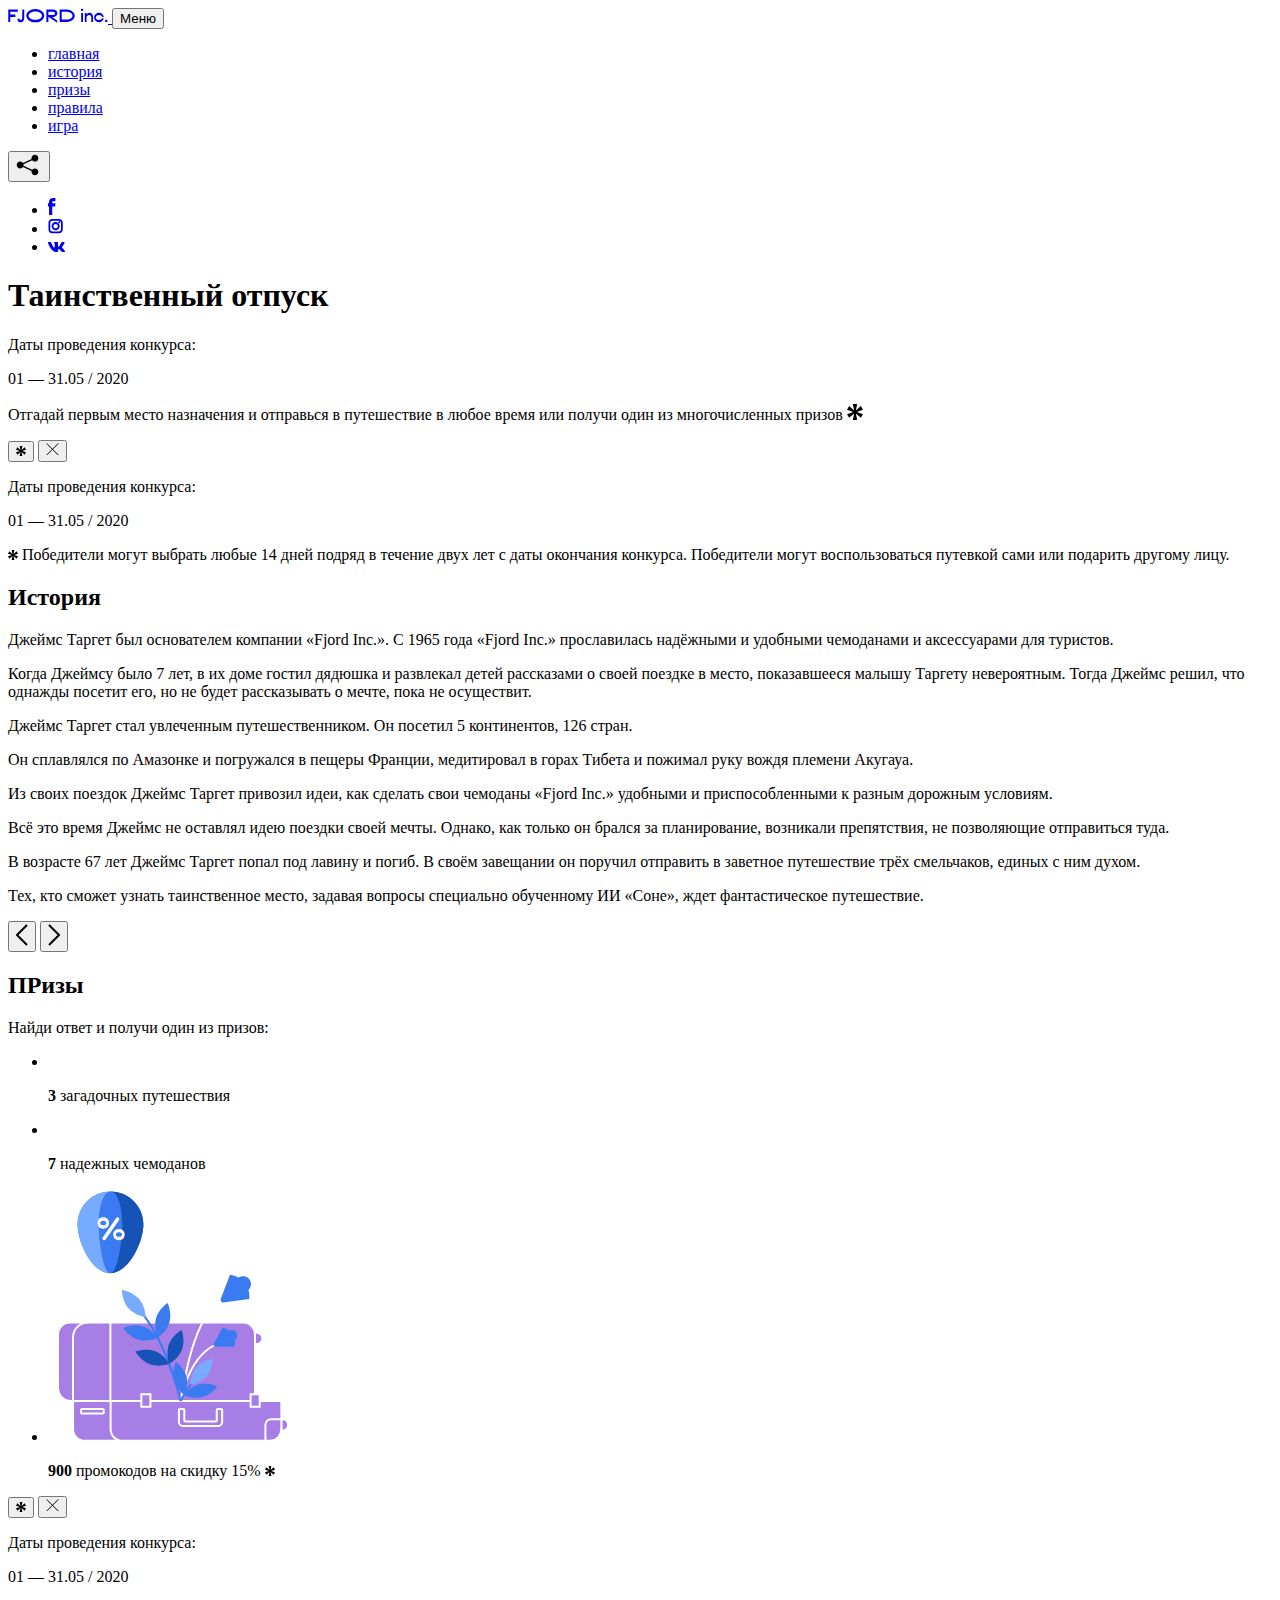
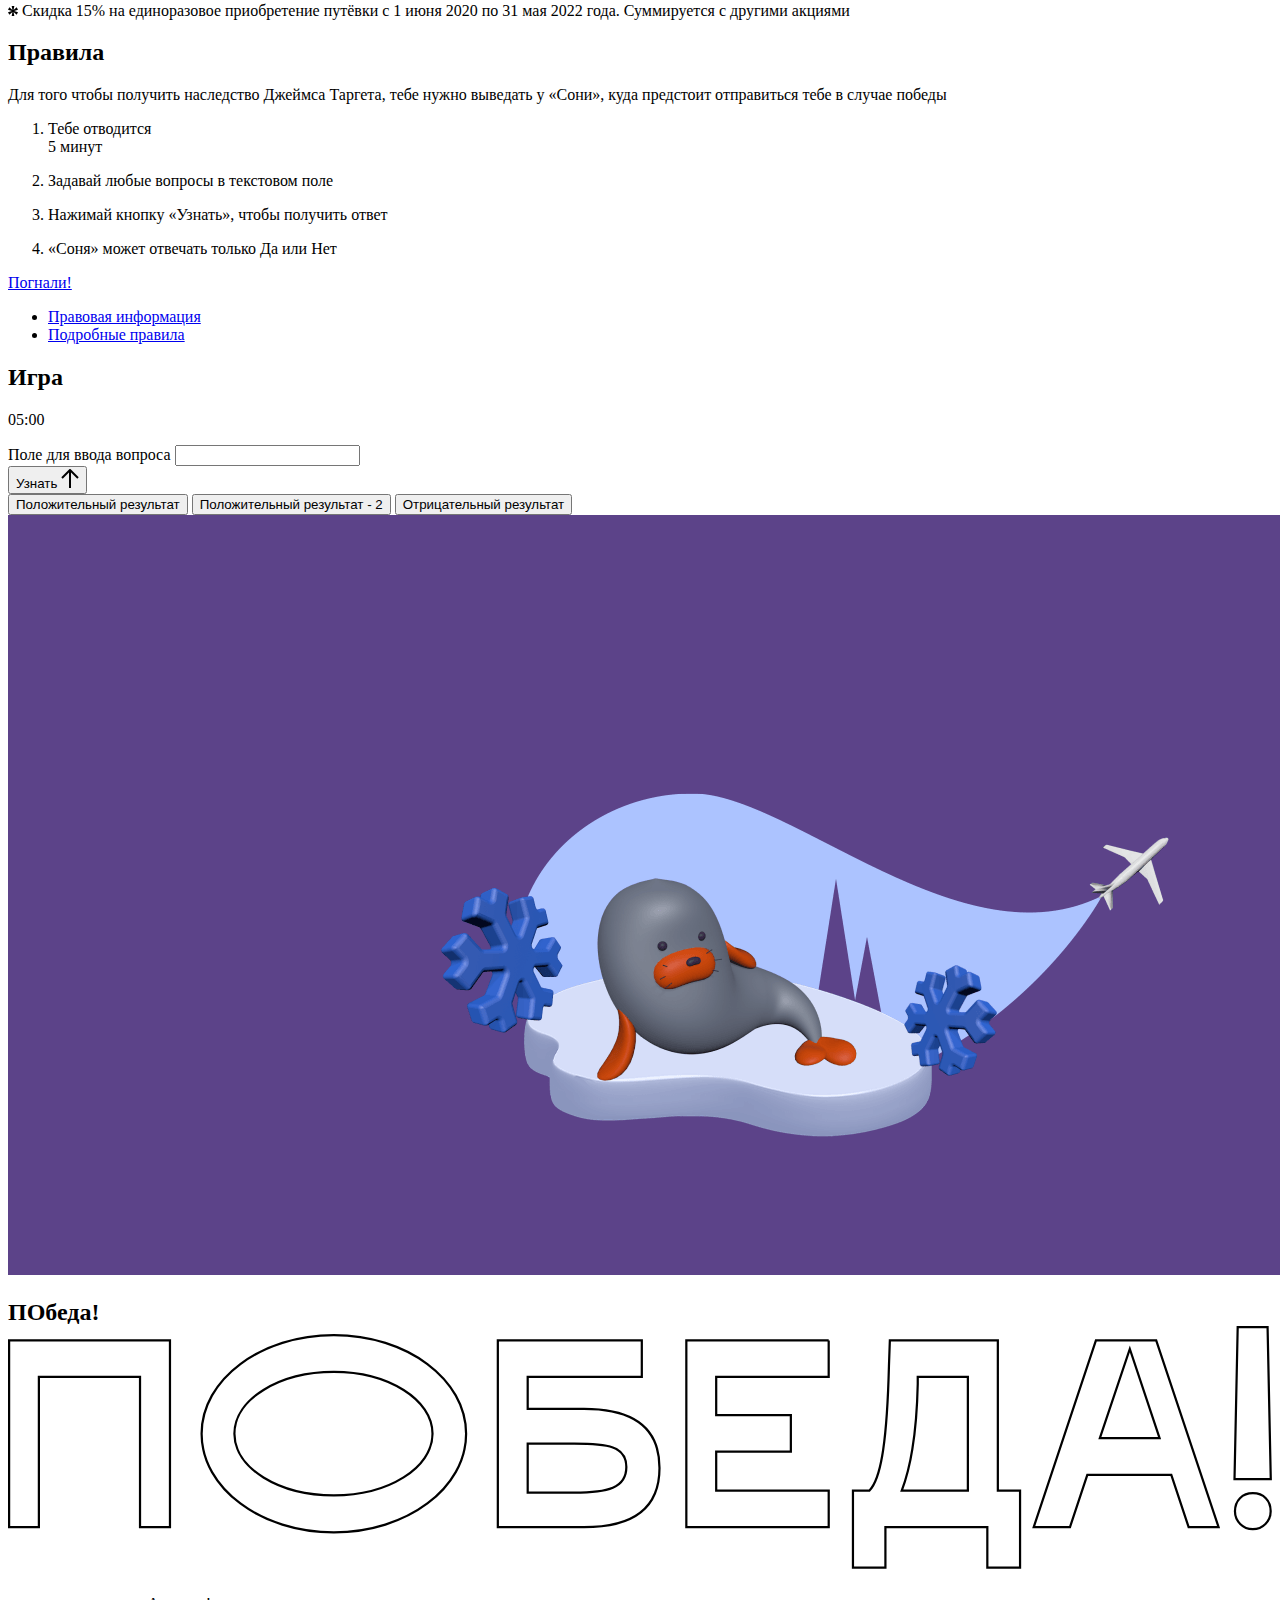
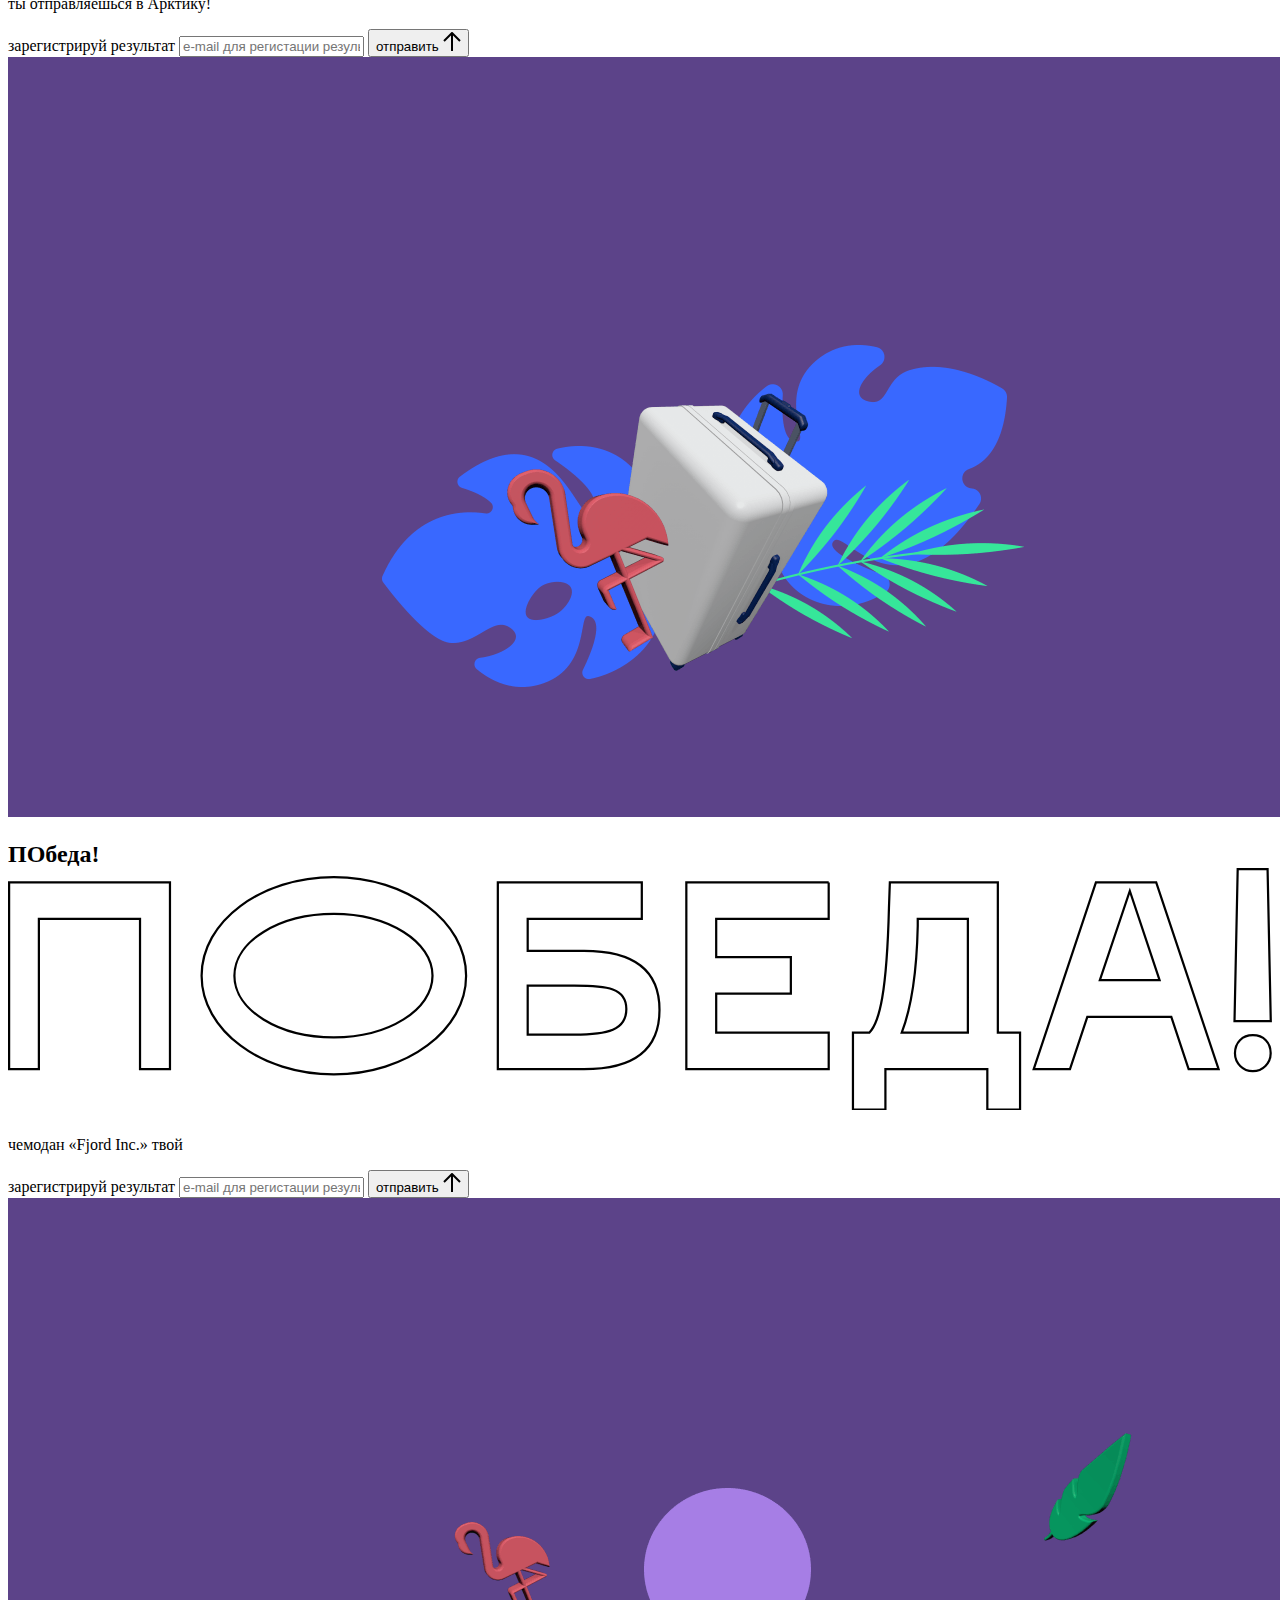
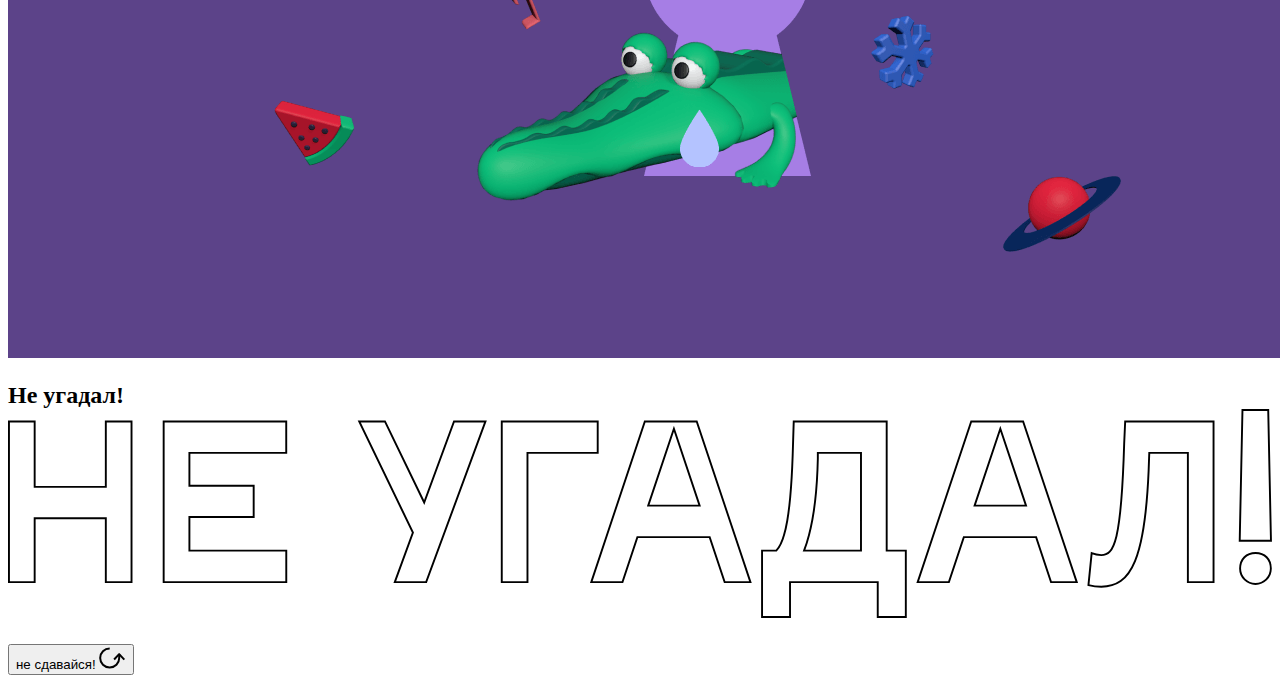
==== commit 3bc756e0: "Реализовываем анимацию иллюстрации второстепенного приза" ====
--- a/source/index.html
+++ b/source/index.html
@@ -196,7 +196,7 @@
               <div class="prizes__icon">
                 <picture>
                   <source srcset="img/prize1-mob.svg" media="(orientation: portrait)">
-                  <img src="img/prize1.svg" alt="">
+                  <img class="prize-animate" src="" data-src="img/primary-award.svg" alt="">
                 </picture>
               </div>
               <p class="prizes__desc">
@@ -208,7 +208,7 @@
               <div class="prizes__icon">
                 <picture>
                   <source srcset="img/prize2-mob.svg" media="(orientation: portrait)">
-                  <img src="img/prize2.svg" alt="">
+                  <img class="prize-animate" src="" data-src="img/secondary-award.svg" alt="">
                 </picture>
               </div>
               <p class="prizes__desc">
@@ -286,7 +286,7 @@
               <p>&laquo;Соня&raquo; может отвечать только&nbsp;Да или Нет</p>
             </li>
           </ol>
-          <a href="#game" class="rules__link btn">Погнали!</a>
+          <a href="#game" class="rules__link btn"><span>Погнали!</span></a>
         </div>
       </div>
       <div class="screen__disclaimer">
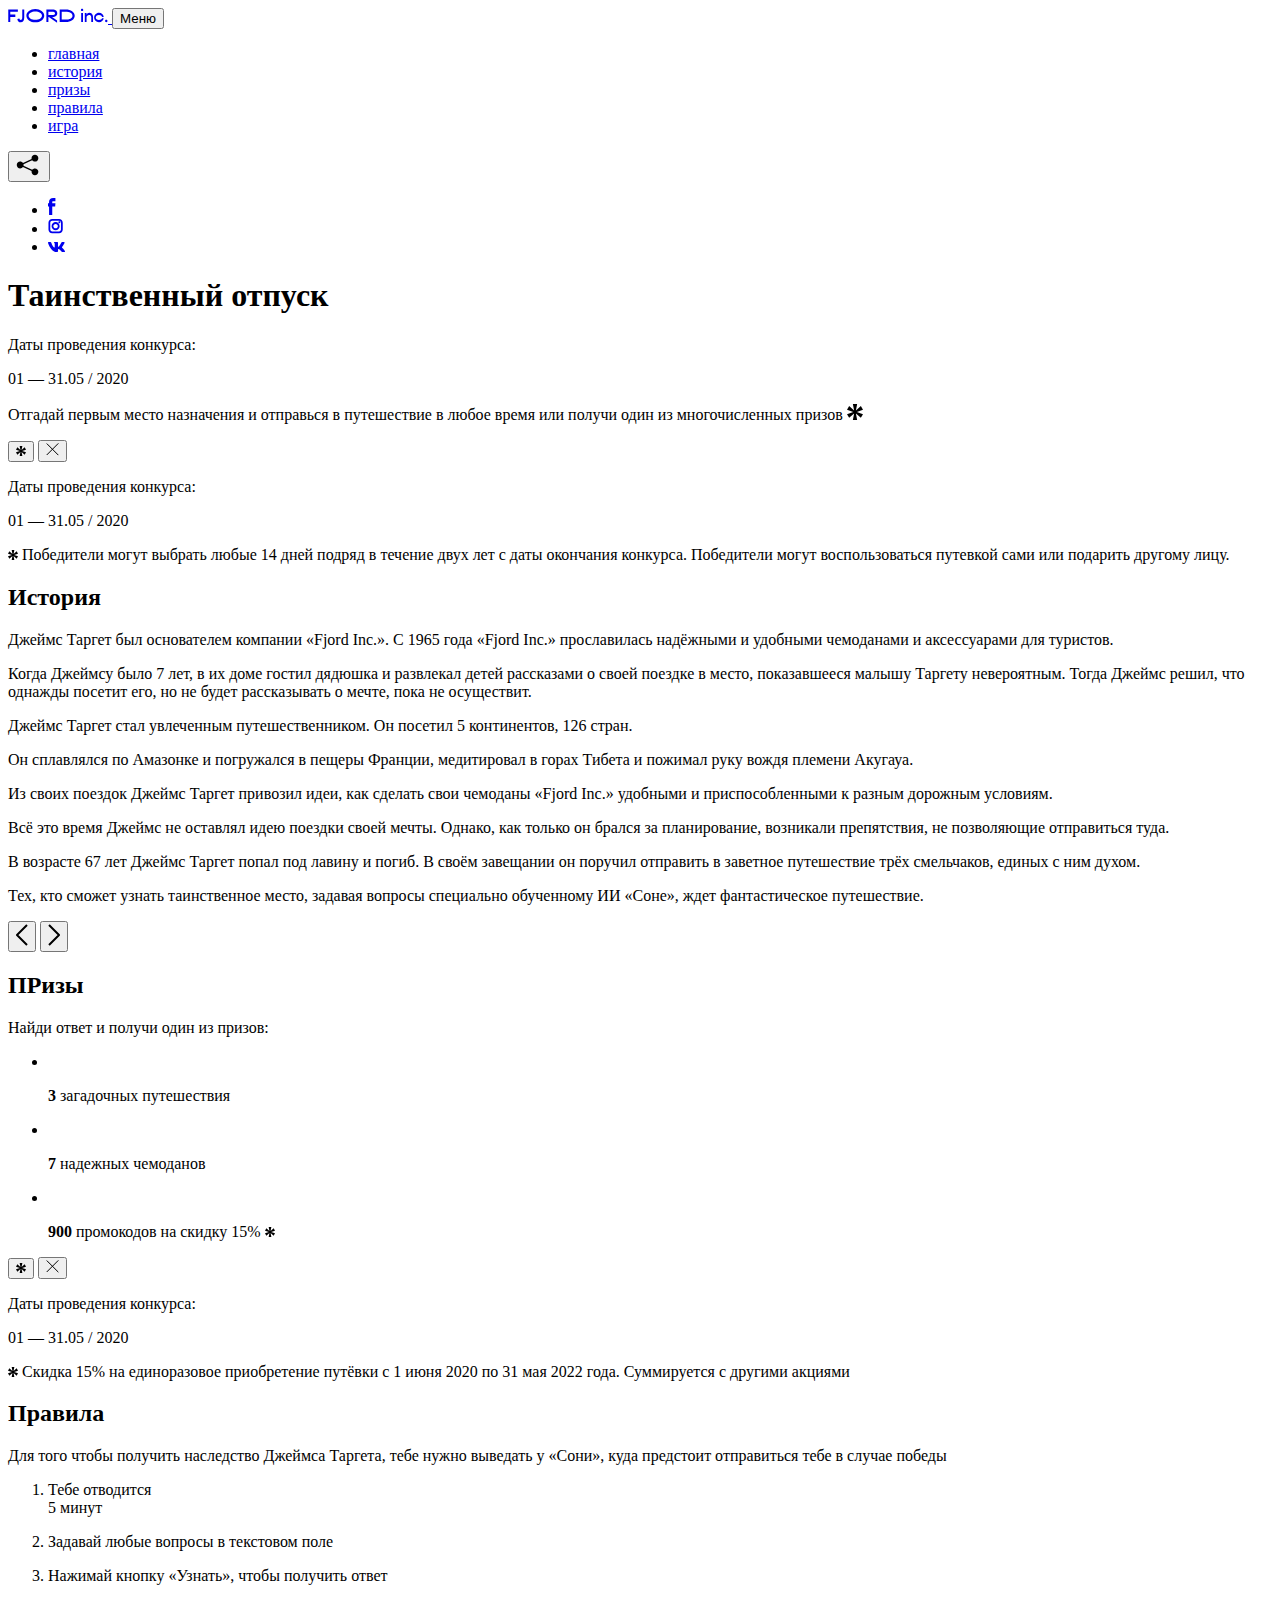
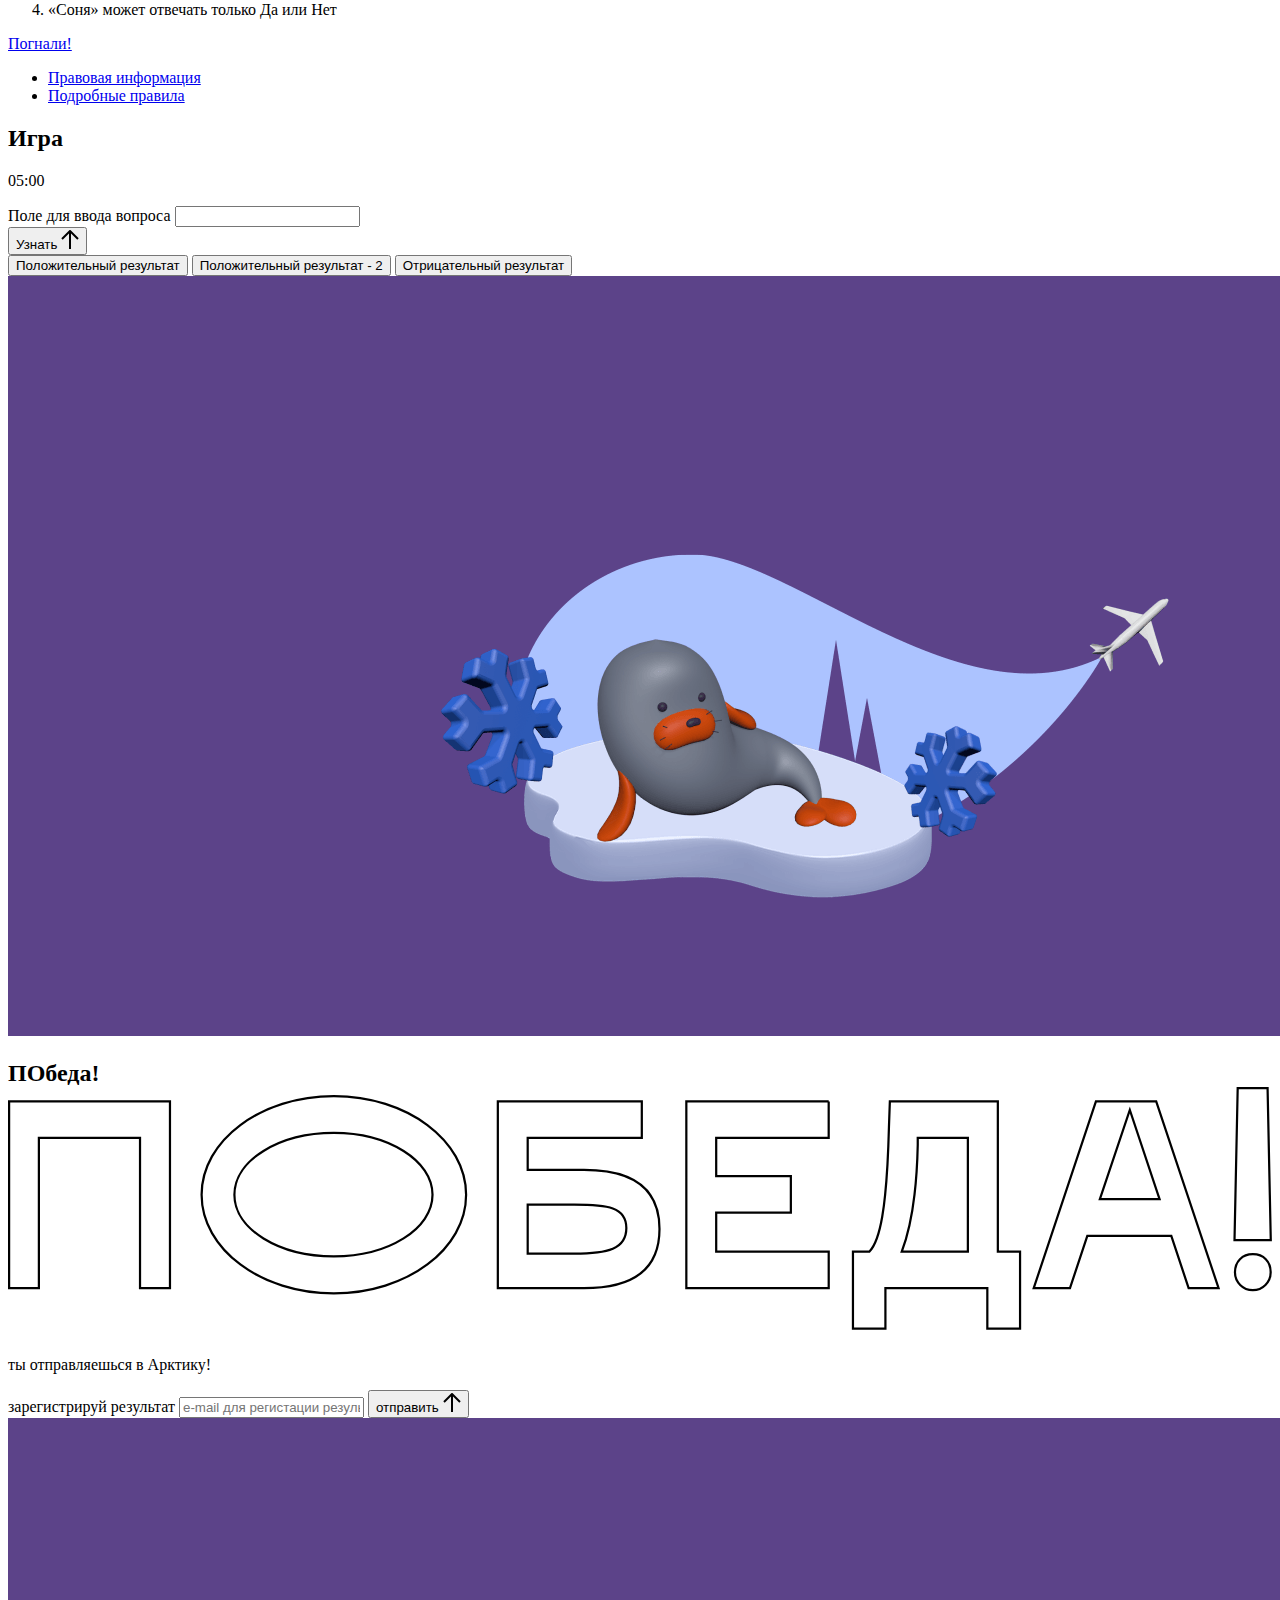
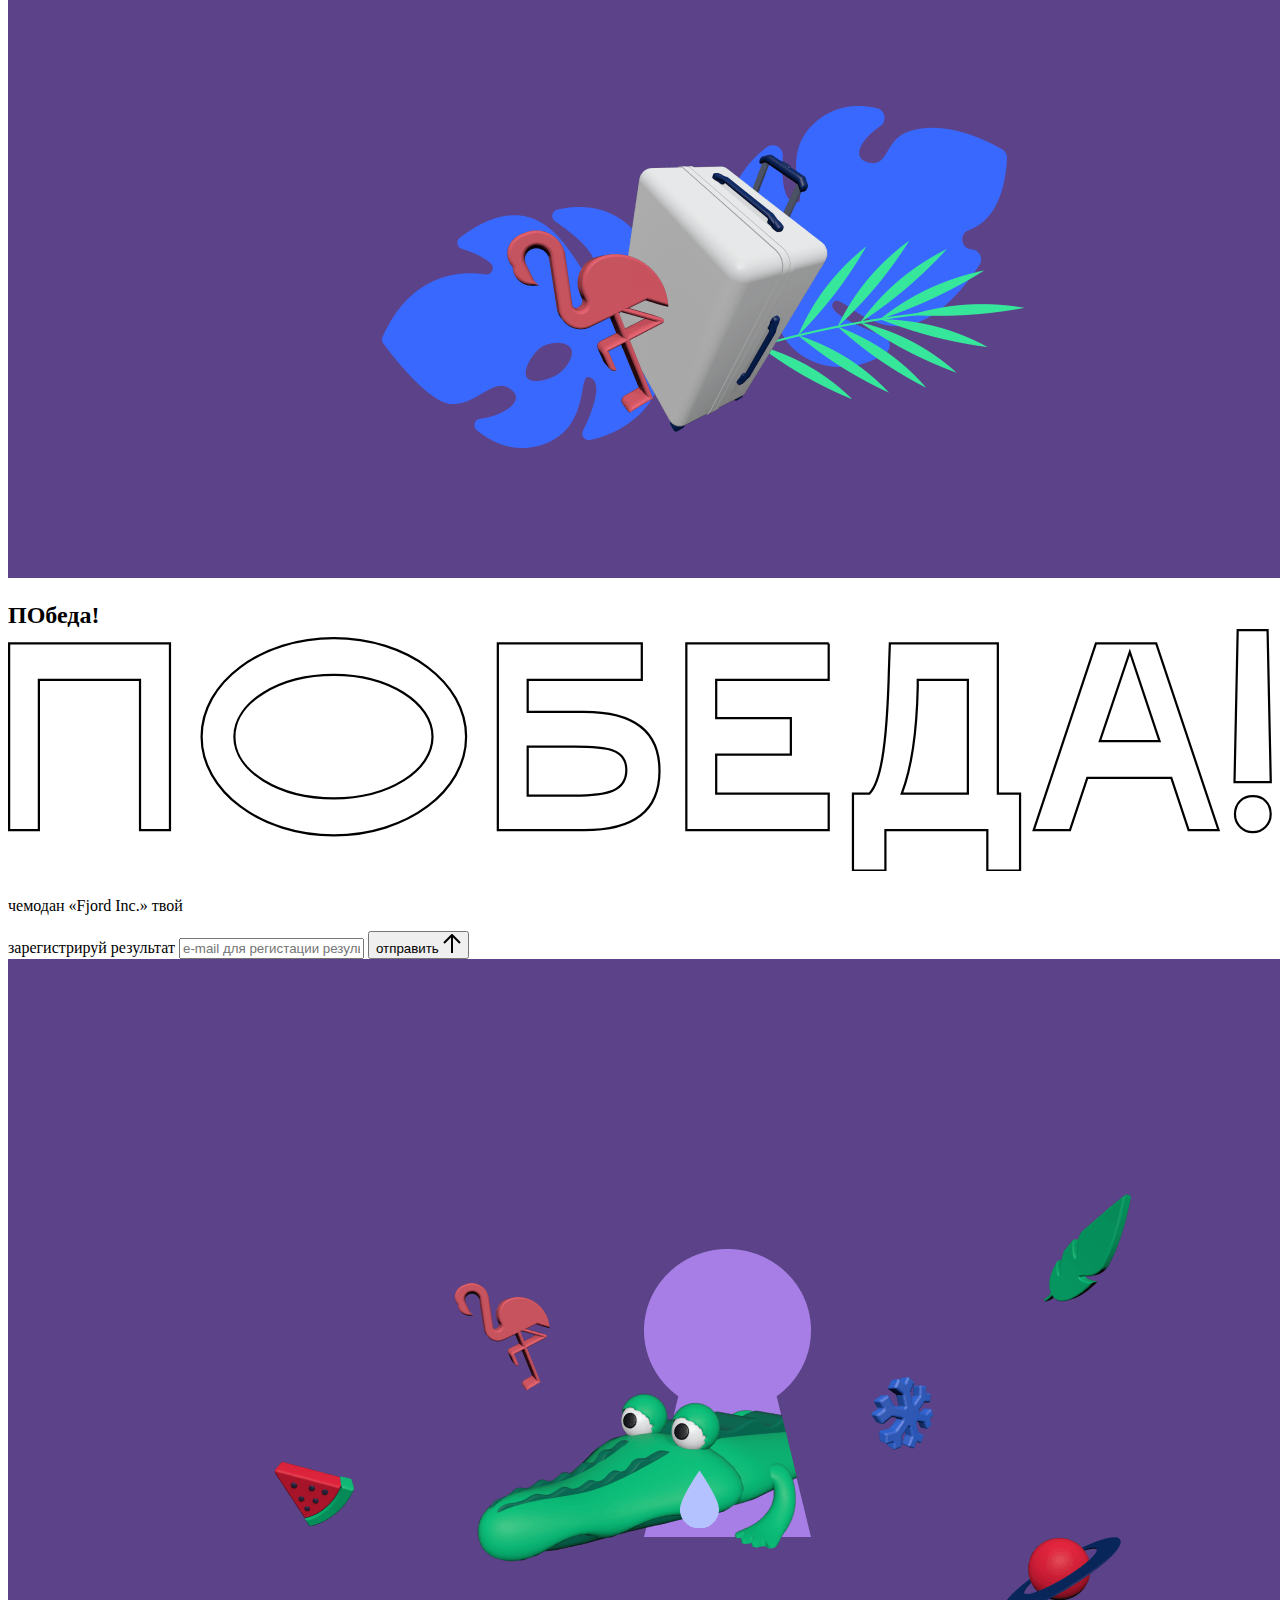
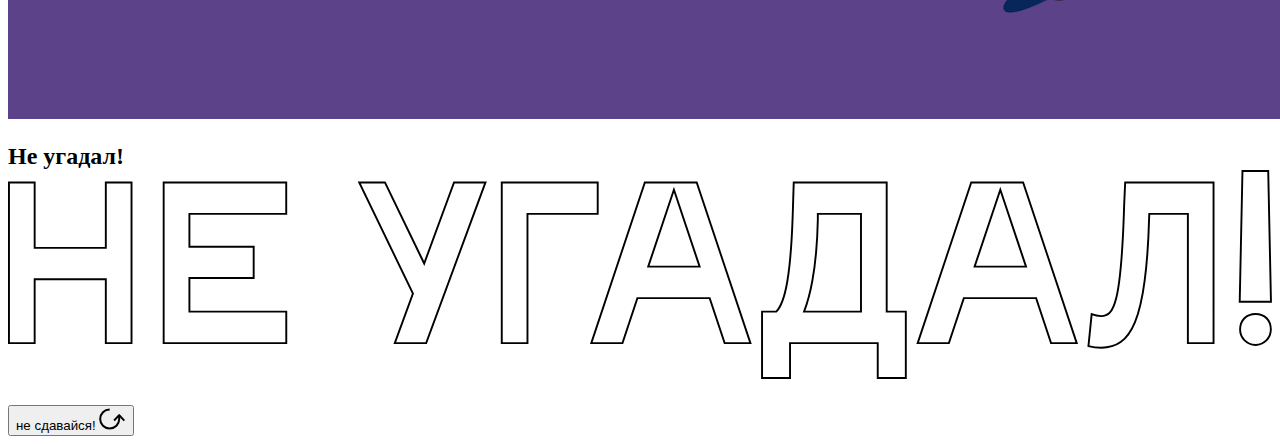
==== commit f93c7f08: "Реализовываем анимацию иллюстрации утешительного приза" ====
--- a/source/index.html
+++ b/source/index.html
@@ -220,7 +220,7 @@
               <div class="prizes__icon">
                 <picture>
                   <source srcset="img/prize3-mob.svg" media="(orientation: portrait)">
-                  <img src="img/prize3.svg" alt="">
+                  <img class="prize-animate" src="" data-src="img/additional-award.svg" alt="">
                 </picture>
               </div>
               <p class="prizes__desc">
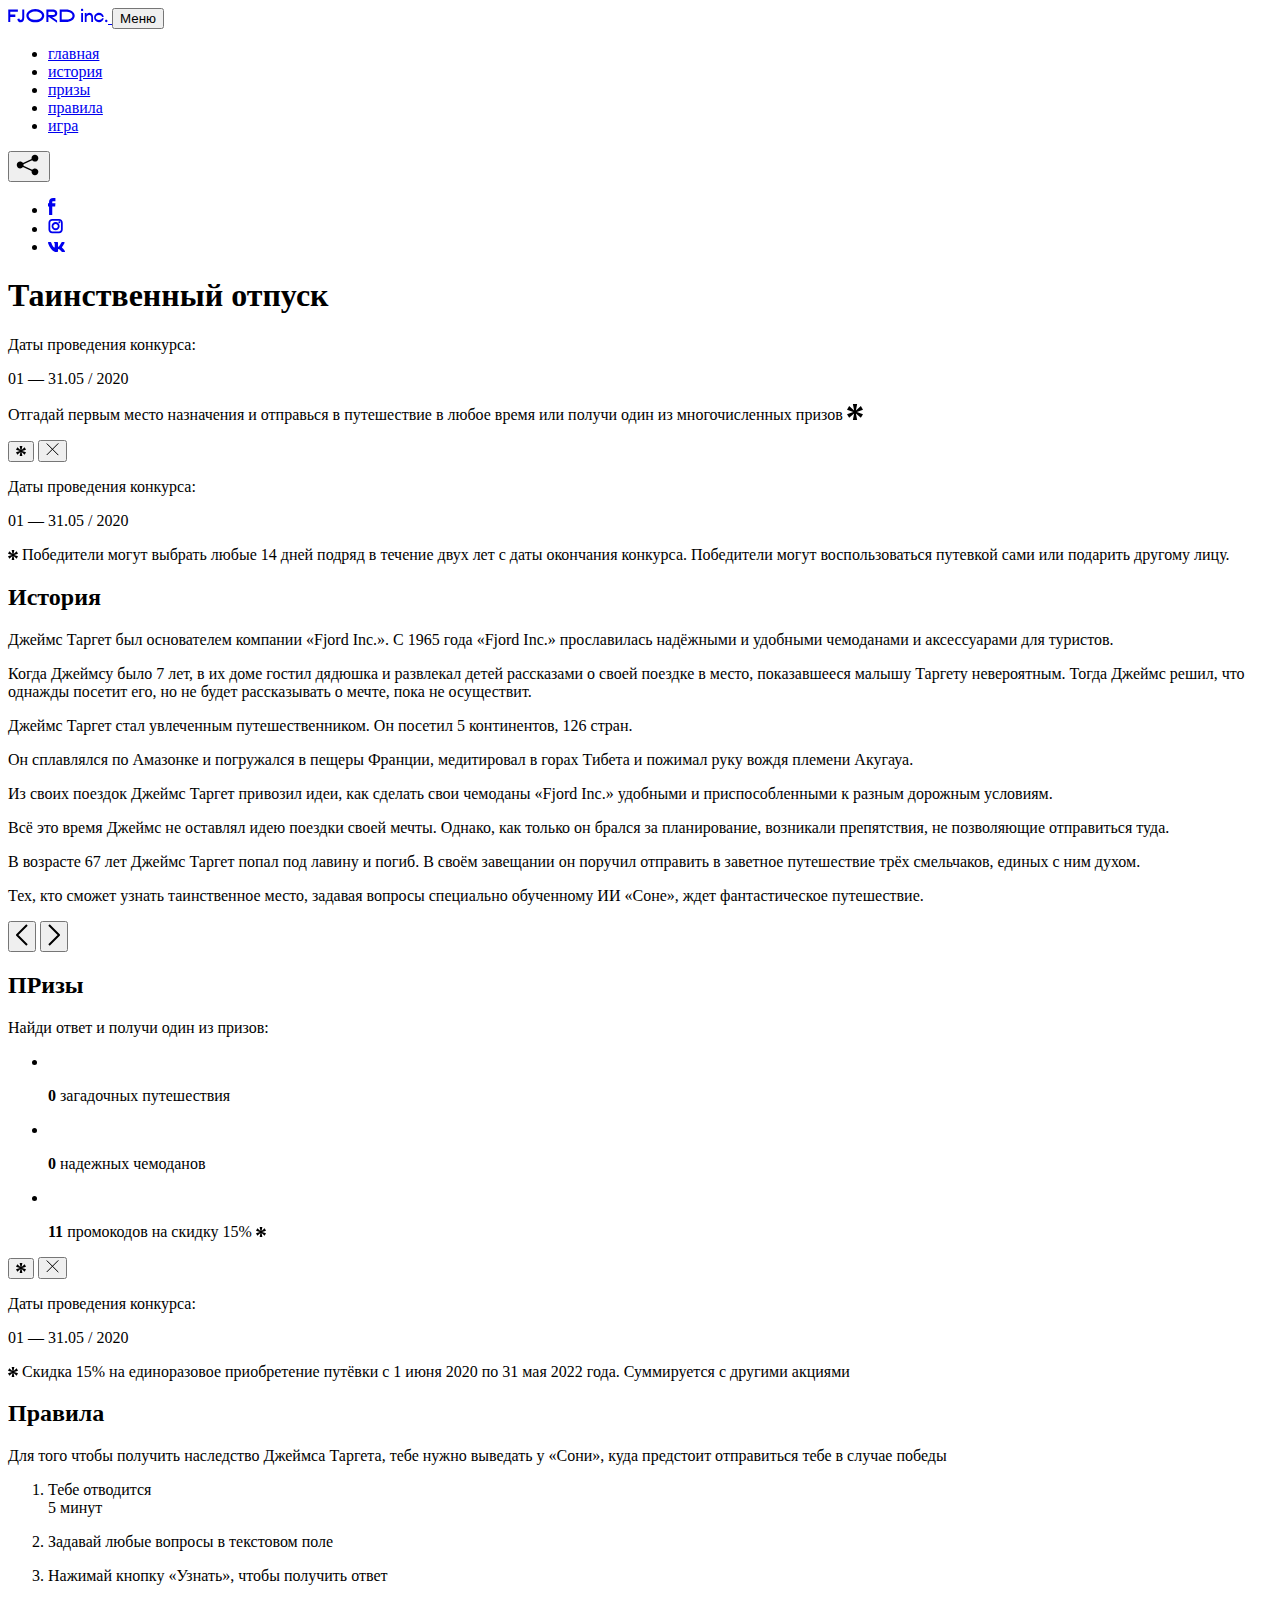
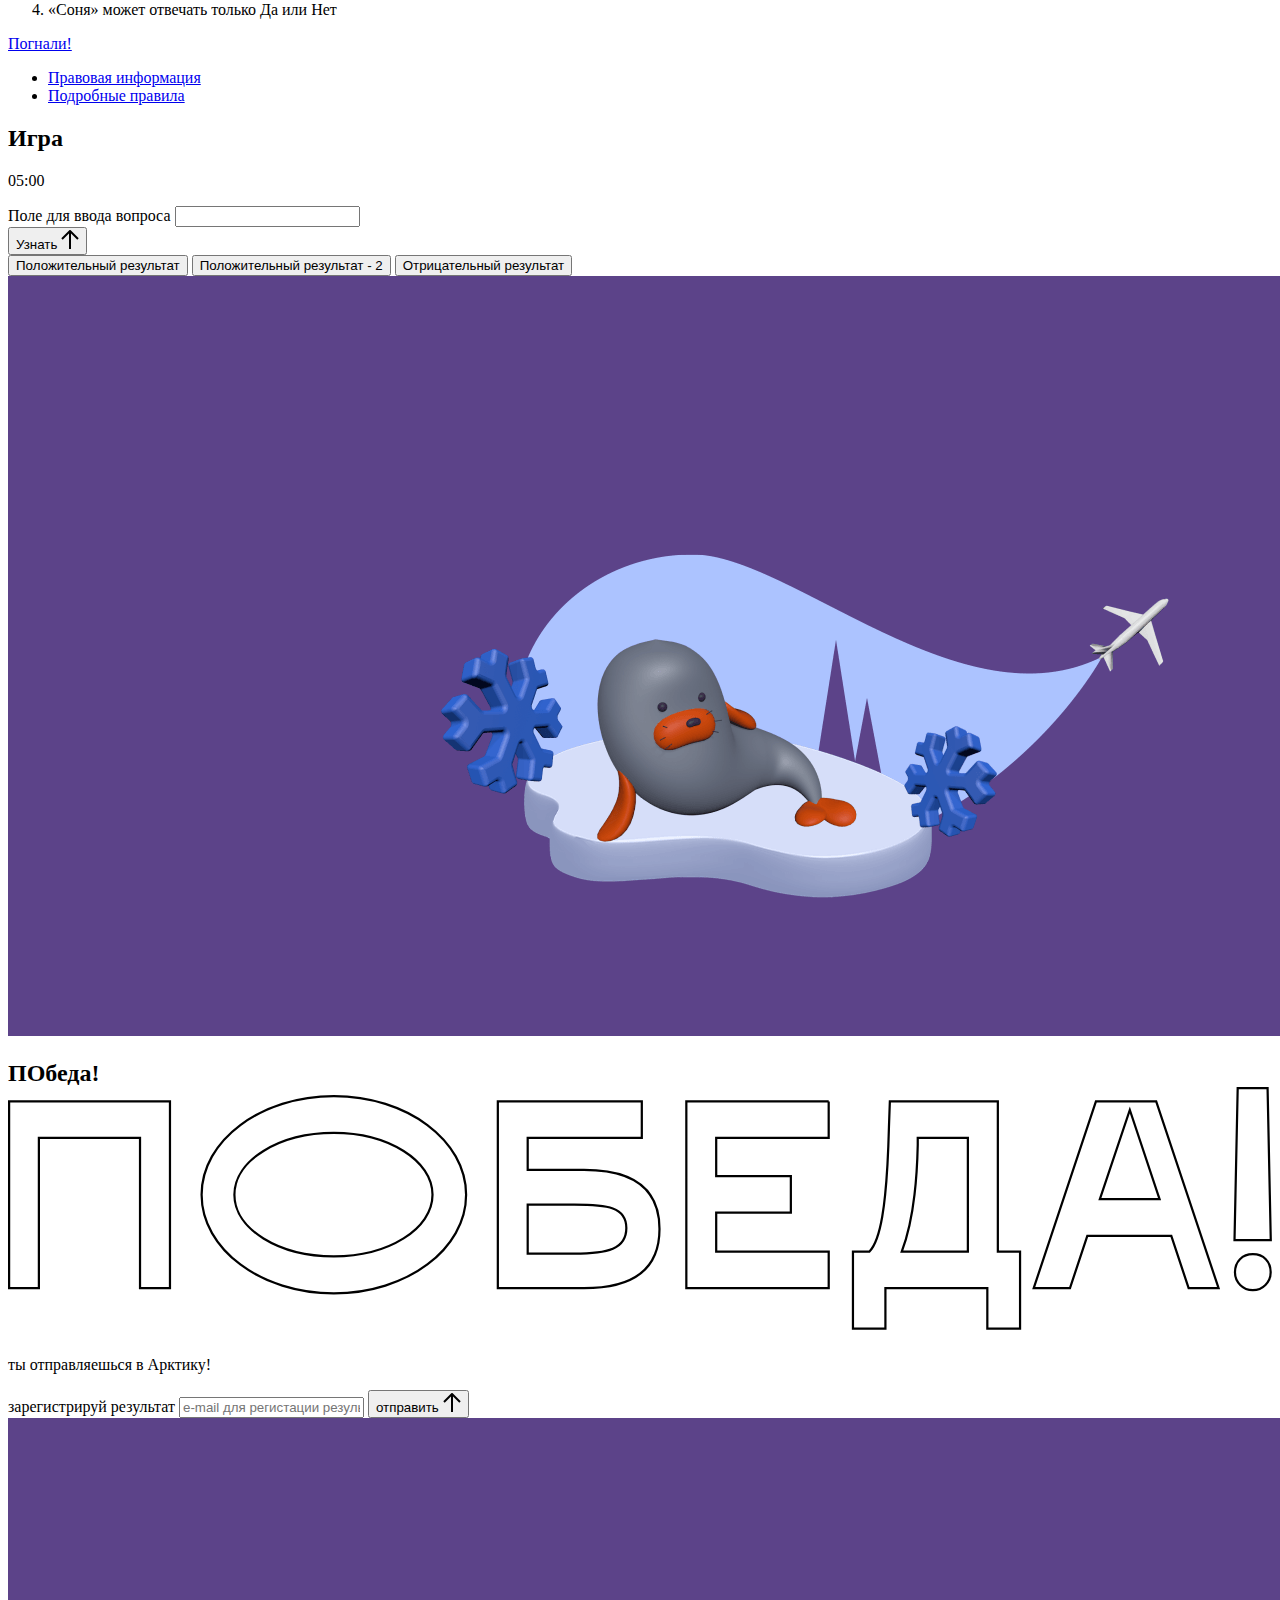
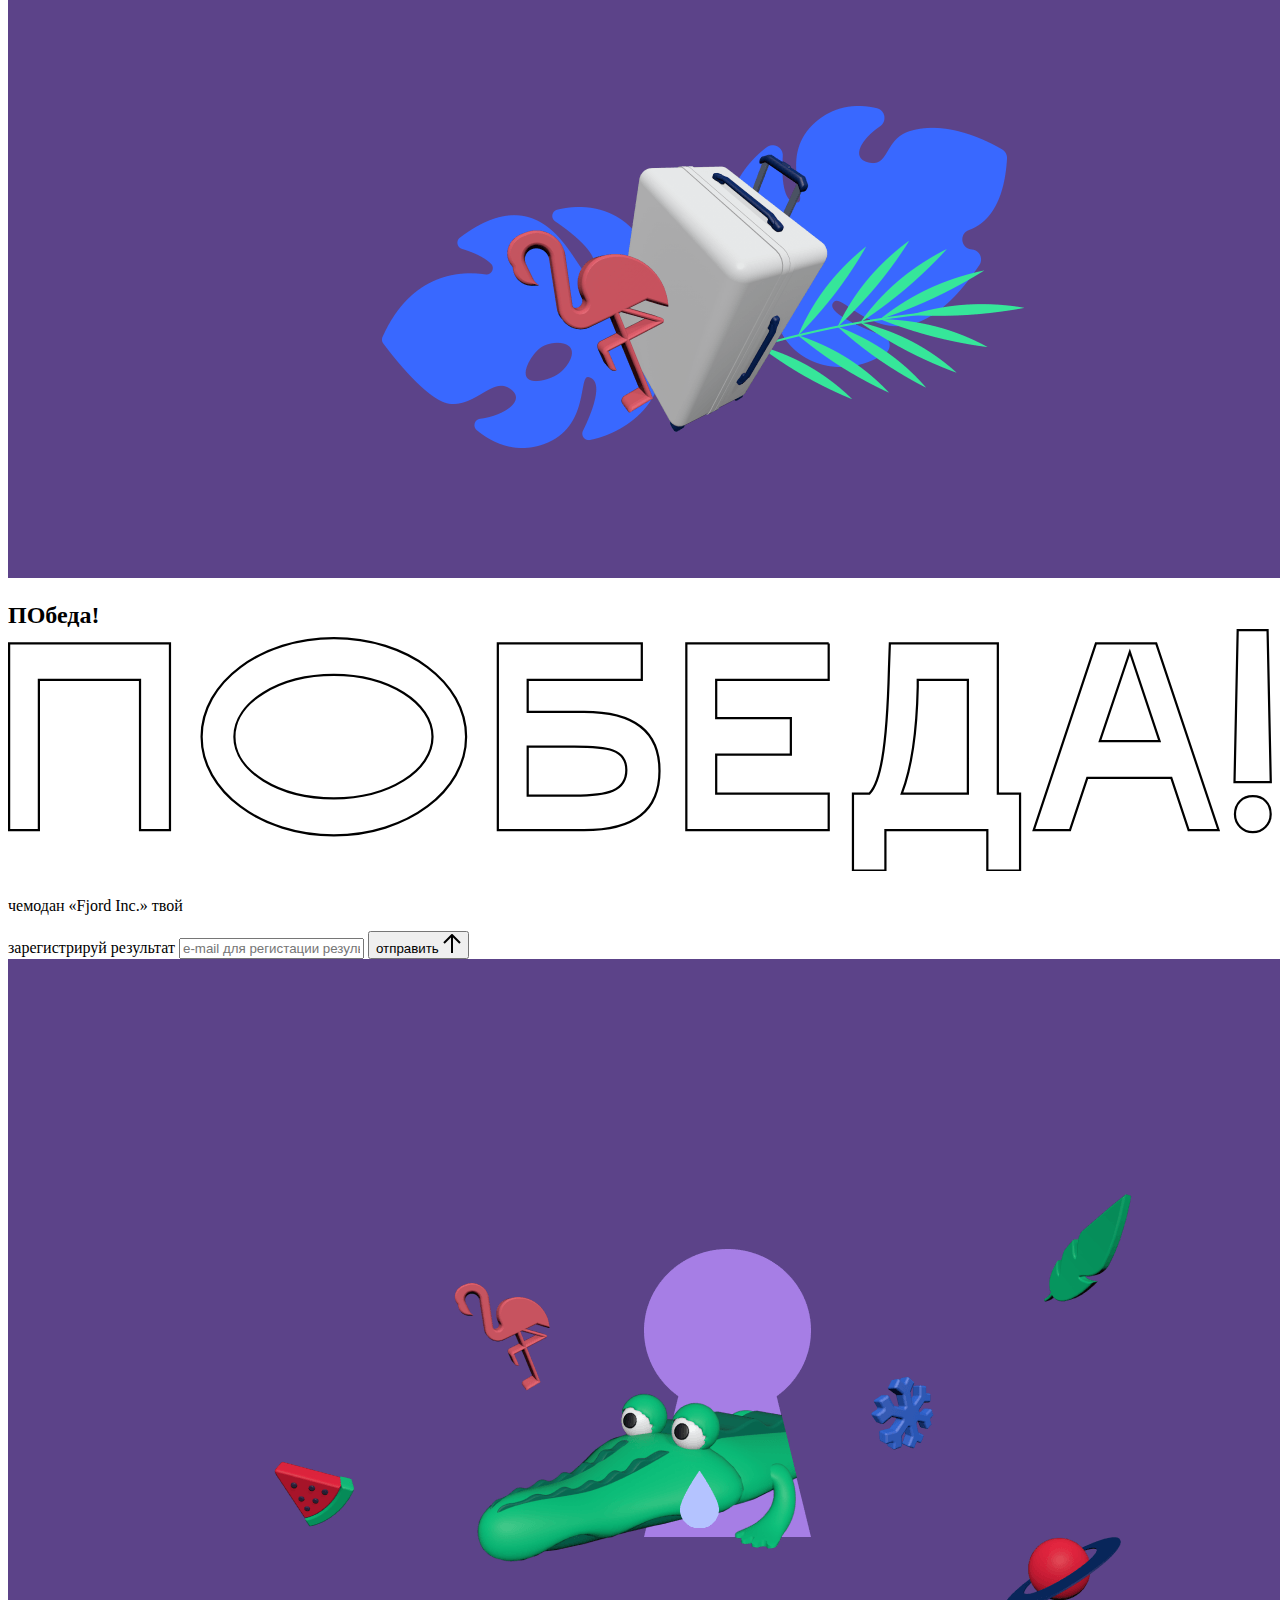
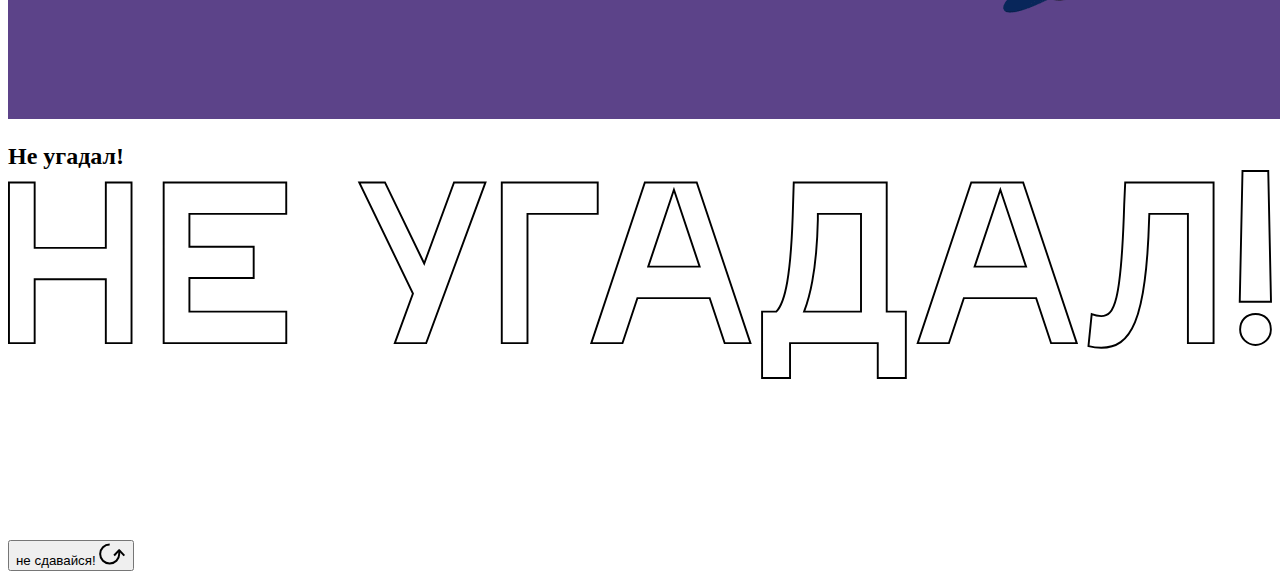
==== commit b01375e6: "Реализовываем анимацию количества призов" ====
--- a/source/index.html
+++ b/source/index.html
@@ -200,7 +200,7 @@
                 </picture>
               </div>
               <p class="prizes__desc">
-                <b>3</b>
+                <b>0</b>
                 <span>загадочных путешествия</span>
               </p>
             </li>
@@ -212,7 +212,7 @@
                 </picture>
               </div>
               <p class="prizes__desc">
-                <b>7</b>
+                <b>0</b>
                 <span>надежных чемоданов</span>
               </p>
             </li>
@@ -224,7 +224,7 @@
                 </picture>
               </div>
               <p class="prizes__desc">
-                <b>900</b>
+                <b>11</b>
                 <span>
                   промокодов на&nbsp;скидку 15%
                   <svg width="10" height="10" viewBox="0 0 10 10" fill="none" xmlns="http://www.w3.org/2000/svg">
@@ -355,25 +355,70 @@
           </div>
           <h2 class="result__title">
             <span class="visually-hidden">ПОбеда!</span>
-            <svg xmlns="http://www.w3.org/2000/svg" viewBox="0 0 568.85 109.24">
-              <path d="M16,24.44V92H2.6V8H75V92H61.52V24.44H16Z" transform="translate(-2.1 -1.5)" fill="none" stroke="currentColor"/>
-              <path
-                d="M148.76,5.6c32.88,0,59.52,19.92,59.52,44.4s-26.64,44.4-59.52,44.4S89.24,74.48,89.24,50,115.88,5.6,148.76,5.6Zm0,72.12c24.48,0,44.4-12.36,44.4-27.72s-19.92-27.84-44.4-27.84C124,22.16,104,34.52,104,50S124,77.72,148.76,77.72Z"
-                transform="translate(-2.1 -1.5)" fill="none" stroke="currentColor"/>
-              <path
-                d="M287.36,8V24.44H236v14.4h25.32c25.44,0,34,11.16,34,26.52,0,15.6-8.52,26.64-34,26.64H222.56V8h64.8ZM256.88,76.52c15.12,0,23.52-2,23.52-11.52S272,54.44,256.88,54.44H236V76.52h20.88Z"
-                transform="translate(-2.1 -1.5)" fill="none" stroke="currentColor"/>
-              <path d="M371.47,8V24.44H320.84V41.6h33.6V58h-33.6V75.56h50.64V92H307.4V8h64.08Z" transform="translate(-2.1 -1.5)"
-                    fill="none" stroke="currentColor"/>
-              <path
-                d="M382.39,110.24V75.56h7.44c4.56-4.68,7.8-18.36,8.76-56L399,8h48.6V75.56h10v34.68H442.87V92H397v18.24H382.39Zm51.72-34.68V24.44H411.55v3.12c-0.48,22.44-3.24,37.68-7.2,48h29.76Z"
-                transform="translate(-2.1 -1.5)" fill="none" stroke="currentColor"/>
-              <path
-                d="M463.75,92l28-84h27.12l28.08,84H533.47l-7.8-23.52h-37.8L480.07,92H463.75Zm56.64-40L507,11.84,493.51,52h26.88Z"
-                transform="translate(-2.1 -1.5)" fill="none" stroke="currentColor"/>
-              <path
-                d="M554.12,70.4L555.55,2H569l1.44,68.4H554.12Zm8.28,6.36c4.8,0,8,3.24,8,8.16a8,8,0,1,1-16.08,0C554.35,80,557.59,76.76,562.39,76.76Z"
-                transform="translate(-2.1 -1.5)" fill="none" stroke="currentColor"/>
+            <svg class="win-heading" xmlns="http://www.w3.org/2000/svg" viewBox="0 0 568.85 109.24">
+              <path d="M13.9 22.94V90.5H.5v-84h72.4v84H59.42V22.94H13.9z" fill="none" stroke="currentColor">
+                <animate
+                  attributeName="stroke-dashoffset"
+                  begin="indefinite"
+                  dur="0.5s"
+                  to="0"
+                  calcMode="paced"
+                  fill="freeze"/>
+              </path>
+              <path d="M146.66 4.1c32.88 0 59.52 19.92 59.52 44.4s-26.64 44.4-59.52 44.4-59.52-19.92-59.52-44.4 26.64-44.4 59.52-44.4zm0 72.12c24.48 0 44.4-12.36 44.4-27.72s-19.92-27.84-44.4-27.84c-24.76 0-44.76 12.36-44.76 27.84s20 27.72 44.76 27.72z" fill="none" stroke="currentColor">
+                <animate
+                  attributeName="stroke-dashoffset"
+                  begin="indefinite"
+                  dur="0.5s"
+                  to="0"
+                  calcMode="paced"
+                  fill="freeze"/>
+              </path>
+              <path d="M285.26 6.5v16.44H233.9v14.4h25.32c25.44 0 34 11.16 34 26.52 0 15.6-8.52 26.64-34 26.64h-38.76v-84h64.8zm-30.48 68.52c15.12 0 23.52-2 23.52-11.52s-8.4-10.56-23.52-10.56H233.9v22.08h20.88z" fill="none" stroke="currentColor">
+                <animate
+                  attributeName="stroke-dashoffset"
+                  begin="indefinite"
+                  dur="0.5s"
+                  to="0"
+                  calcMode="paced"
+                  fill="freeze"/>
+              </path>
+              <path d="M369.37 6.5v16.44h-50.63V40.1h33.6v16.4h-33.6v17.56h50.64V90.5H305.3v-84h64.08z" fill="none" stroke="currentColor">
+                <animate
+                  attributeName="stroke-dashoffset"
+                  begin="indefinite"
+                  dur="0.5s"
+                  to="0"
+                  calcMode="paced"
+                  fill="freeze"/>
+              </path>
+              <path d="M380.29 108.74V74.06h7.44c4.56-4.68 7.8-18.36 8.76-56l.41-11.56h48.6v67.56h10v34.68h-14.73V90.5H394.9v18.24h-14.61zm51.72-34.68V22.94h-22.56v3.12c-.48 22.44-3.24 37.68-7.2 48h29.76z" fill="none" stroke="currentColor">
+                <animate
+                  attributeName="stroke-dashoffset"
+                  begin="indefinite"
+                  dur="0.5s"
+                  to="0"
+                  calcMode="paced"
+                  fill="freeze"/>
+              </path>
+              <path d="M461.65 90.5l28-84h27.12l28.08 84h-13.48l-7.8-23.52h-37.8l-7.8 23.52h-16.32zm56.64-40L504.9 10.34 491.41 50.5h26.88z" fill="none" stroke="currentColor">
+                <animate
+                  attributeName="stroke-dashoffset"
+                  begin="indefinite"
+                  dur="0.5s"
+                  to="0"
+                  calcMode="paced"
+                  fill="freeze"/>
+              </path>
+              <path d="M552.02 68.9L553.45.5h13.45l1.44 68.4h-16.32zm8.28 6.36c4.8 0 8 3.24 8 8.16a8.04 8.04 0 11-16.08 0c.03-4.92 3.27-8.16 8.07-8.16z" fill="none" stroke="currentColor">
+                <animate
+                  attributeName="stroke-dashoffset"
+                  begin="indefinite"
+                  dur="0.5s"
+                  to="0"
+                  calcMode="paced"
+                  fill="freeze"/>
+              </path>
             </svg>
           </h2>
           <div class="result__text">
@@ -407,25 +452,70 @@
           </div>
           <h2 class="result__title">
             <span class="visually-hidden">ПОбеда!</span>
-            <svg xmlns="http://www.w3.org/2000/svg" viewBox="0 0 568.85 109.24">
-              <path d="M16,24.44V92H2.6V8H75V92H61.52V24.44H16Z" transform="translate(-2.1 -1.5)" fill="none" stroke="currentColor"/>
-              <path
-                d="M148.76,5.6c32.88,0,59.52,19.92,59.52,44.4s-26.64,44.4-59.52,44.4S89.24,74.48,89.24,50,115.88,5.6,148.76,5.6Zm0,72.12c24.48,0,44.4-12.36,44.4-27.72s-19.92-27.84-44.4-27.84C124,22.16,104,34.52,104,50S124,77.72,148.76,77.72Z"
-                transform="translate(-2.1 -1.5)" fill="none" stroke="currentColor"/>
-              <path
-                d="M287.36,8V24.44H236v14.4h25.32c25.44,0,34,11.16,34,26.52,0,15.6-8.52,26.64-34,26.64H222.56V8h64.8ZM256.88,76.52c15.12,0,23.52-2,23.52-11.52S272,54.44,256.88,54.44H236V76.52h20.88Z"
-                transform="translate(-2.1 -1.5)" fill="none" stroke="currentColor"/>
-              <path d="M371.47,8V24.44H320.84V41.6h33.6V58h-33.6V75.56h50.64V92H307.4V8h64.08Z" transform="translate(-2.1 -1.5)"
-                    fill="none" stroke="currentColor"/>
-              <path
-                d="M382.39,110.24V75.56h7.44c4.56-4.68,7.8-18.36,8.76-56L399,8h48.6V75.56h10v34.68H442.87V92H397v18.24H382.39Zm51.72-34.68V24.44H411.55v3.12c-0.48,22.44-3.24,37.68-7.2,48h29.76Z"
-                transform="translate(-2.1 -1.5)" fill="none" stroke="currentColor"/>
-              <path
-                d="M463.75,92l28-84h27.12l28.08,84H533.47l-7.8-23.52h-37.8L480.07,92H463.75Zm56.64-40L507,11.84,493.51,52h26.88Z"
-                transform="translate(-2.1 -1.5)" fill="none" stroke="currentColor"/>
-              <path
-                d="M554.12,70.4L555.55,2H569l1.44,68.4H554.12Zm8.28,6.36c4.8,0,8,3.24,8,8.16a8,8,0,1,1-16.08,0C554.35,80,557.59,76.76,562.39,76.76Z"
-                transform="translate(-2.1 -1.5)" fill="none" stroke="currentColor"/>
+            <svg class="win-heading" xmlns="http://www.w3.org/2000/svg" viewBox="0 0 568.85 109.24">
+              <path d="M13.9 22.94V90.5H.5v-84h72.4v84H59.42V22.94H13.9z" fill="none" stroke="currentColor">
+                <animate
+                  attributeName="stroke-dashoffset"
+                  begin="indefinite"
+                  dur="0.5s"
+                  to="0"
+                  calcMode="paced"
+                  fill="freeze"/>
+              </path>
+              <path d="M146.66 4.1c32.88 0 59.52 19.92 59.52 44.4s-26.64 44.4-59.52 44.4-59.52-19.92-59.52-44.4 26.64-44.4 59.52-44.4zm0 72.12c24.48 0 44.4-12.36 44.4-27.72s-19.92-27.84-44.4-27.84c-24.76 0-44.76 12.36-44.76 27.84s20 27.72 44.76 27.72z" fill="none" stroke="currentColor">
+                <animate
+                  attributeName="stroke-dashoffset"
+                  begin="indefinite"
+                  dur="0.5s"
+                  to="0"
+                  calcMode="paced"
+                  fill="freeze"/>
+              </path>
+              <path d="M285.26 6.5v16.44H233.9v14.4h25.32c25.44 0 34 11.16 34 26.52 0 15.6-8.52 26.64-34 26.64h-38.76v-84h64.8zm-30.48 68.52c15.12 0 23.52-2 23.52-11.52s-8.4-10.56-23.52-10.56H233.9v22.08h20.88z" fill="none" stroke="currentColor">
+                <animate
+                  attributeName="stroke-dashoffset"
+                  begin="indefinite"
+                  dur="0.5s"
+                  to="0"
+                  calcMode="paced"
+                  fill="freeze"/>
+              </path>
+              <path d="M369.37 6.5v16.44h-50.63V40.1h33.6v16.4h-33.6v17.56h50.64V90.5H305.3v-84h64.08z" fill="none" stroke="currentColor">
+                <animate
+                  attributeName="stroke-dashoffset"
+                  begin="indefinite"
+                  dur="0.5s"
+                  to="0"
+                  calcMode="paced"
+                  fill="freeze"/>
+              </path>
+              <path d="M380.29 108.74V74.06h7.44c4.56-4.68 7.8-18.36 8.76-56l.41-11.56h48.6v67.56h10v34.68h-14.73V90.5H394.9v18.24h-14.61zm51.72-34.68V22.94h-22.56v3.12c-.48 22.44-3.24 37.68-7.2 48h29.76z" fill="none" stroke="currentColor">
+                <animate
+                  attributeName="stroke-dashoffset"
+                  begin="indefinite"
+                  dur="0.5s"
+                  to="0"
+                  calcMode="paced"
+                  fill="freeze"/>
+              </path>
+              <path d="M461.65 90.5l28-84h27.12l28.08 84h-13.48l-7.8-23.52h-37.8l-7.8 23.52h-16.32zm56.64-40L504.9 10.34 491.41 50.5h26.88z" fill="none" stroke="currentColor">
+                <animate
+                  attributeName="stroke-dashoffset"
+                  begin="indefinite"
+                  dur="0.5s"
+                  to="0"
+                  calcMode="paced"
+                  fill="freeze"/>
+              </path>
+              <path d="M552.02 68.9L553.45.5h13.45l1.44 68.4h-16.32zm8.28 6.36c4.8 0 8 3.24 8 8.16a8.04 8.04 0 11-16.08 0c.03-4.92 3.27-8.16 8.07-8.16z" fill="none" stroke="currentColor">
+                <animate
+                  attributeName="stroke-dashoffset"
+                  begin="indefinite"
+                  dur="0.5s"
+                  to="0"
+                  calcMode="paced"
+                  fill="freeze"/>
+              </path>
             </svg>
           </h2>
           <div class="result__text">
@@ -459,30 +549,177 @@
           </div>
           <h2 class="result__title">
             <span class="visually-hidden">Не угадал!</span>
-            <svg xmlns="http://www.w3.org/2000/svg" viewBox="0 0 660.77 109.24">
-              <path d="M2.66,92V8H16.1V42.2H53.3V8H66.74V92H53.3V58.64H16.1V92H2.66Z" transform="translate(-2.16 -1.5)"
-                    fill="none" stroke="currentColor"/>
-              <path d="M147.62,8V24.44H97V41.6h33.6V58H97V75.56h50.64V92H83.54V8h64.08Z" transform="translate(-2.16 -1.5)"
-                    fill="none" stroke="currentColor"/>
-              <path d="M199.22,8l20.52,42.36L235.34,8h16.44l-31,84H204.38l9.48-25.92L185.78,8h13.44Z"
-                    transform="translate(-2.16 -1.5)" fill="none" stroke="currentColor"/>
-              <path d="M273.74,24.44V92H260.3V8h50.16V24.44H273.74Z" transform="translate(-2.16 -1.5)" fill="none"
-                    stroke="currentColor"/>
-              <path
-                d="M307.1,92l28-84h27.12l28.08,84H376.82L369,68.48h-37.8L323.42,92H307.1Zm56.64-40L350.3,11.84,336.86,52h26.88Z"
-                transform="translate(-2.16 -1.5)" fill="none" stroke="currentColor"/>
-              <path
-                d="M396.38,110.24V75.56h7.44c4.56-4.68,7.8-18.36,8.76-56L412.94,8h48.6V75.56h10v34.68H456.86V92H411v18.24H396.38ZM448.1,75.56V24.44H425.54v3.12c-0.48,22.44-3.24,37.68-7.2,48H448.1Z"
-                transform="translate(-2.16 -1.5)" fill="none" stroke="currentColor"/>
-              <path
-                d="M477.74,92l28-84h27.12L560.9,92H547.46l-7.8-23.52h-37.8L494.06,92H477.74Zm56.64-40-13.44-40.2L507.5,52h26.88Z"
-                transform="translate(-2.16 -1.5)" fill="none" stroke="currentColor"/>
-              <path
-                d="M568.7,76.88a13.77,13.77,0,0,0,5,1c6.6,0,10.44-6.24,12-58.32L586.22,8h46.2V92H619V24.44H598.82l-0.12,3.12C597.14,81,589,94.4,573.74,94.4a28.55,28.55,0,0,1-6.72-.84Z"
-                transform="translate(-2.16 -1.5)" fill="none" stroke="currentColor"/>
-              <path
-                d="M646.1,70.4L647.54,2H661l1.44,68.4H646.1Zm8.28,6.36c4.8,0,8,3.24,8,8.16a8,8,0,0,1-16.08,0C646.34,80,649.58,76.76,654.38,76.76Z"
-                transform="translate(-2.16 -1.5)" fill="none" stroke="currentColor"/>
+            <svg class="lose-heading" xmlns="http://www.w3.org/2000/svg" viewBox="0 0 660.77 180">
+              <path d="M.5 90.5v-84h13.44v34.2h37.2V6.5h13.44v84H51.14V57.14h-37.2V90.5H.5z" fill="none" stroke="currentColor">
+                <animate
+                  id="drawingLetter"
+                  attributeName="stroke-dashoffset"
+                  begin="indefinite"
+                  dur="0.7s"
+                  to="0"
+                  calcMode="paced"
+                  fill="freeze"/>
+
+                <animateTransform
+                  attributeName="transform"
+                  type="translate"
+                  begin="drawingLetter.begin"
+                  dur="1s"
+                  values="0, 0; 0, 70; 0, 65; 0, 70"
+                  fill="freeze"/>
+              </path>
+
+              <path d="M145.46 6.5v16.44H94.84V40.1h33.6v16.4h-33.6v17.56h50.64V90.5h-64.1v-84h64.08z" fill="none" stroke="currentColor">
+                <animate
+                  id="drawingLetter"
+                  attributeName="stroke-dashoffset"
+                  begin="indefinite"
+                  dur="0.7s"
+                  to="0"
+                  calcMode="paced"
+                  fill="freeze"/>
+
+                <animateTransform
+                  attributeName="transform"
+                  type="translate"
+                  begin="drawingLetter.begin + 0.1s"
+                  dur="1s"
+                  values="0, 0; 0, 70; 0, 65; 0, 70"
+                  fill="freeze"/>
+              </path>
+
+              <path d="M197.06 6.5l20.52 42.36 15.6-42.36h16.44l-31 84h-16.4l9.48-25.92L183.62 6.5h13.44z" fill="none" stroke="currentColor">
+                <animate
+                  id="drawingLetter"
+                  attributeName="stroke-dashoffset"
+                  begin="indefinite"
+                  dur="0.7s"
+                  to="0"
+                  calcMode="paced"
+                  fill="freeze"/>
+
+                <animateTransform
+                  attributeName="transform"
+                  type="translate"
+                  begin="drawingLetter.begin + 0.2s"
+                  dur="1s"
+                  values="0, 0; 0, 70; 0, 65; 0, 70"
+                  fill="freeze"/>
+              </path>
+
+              <path d="M271.58 22.94V90.5h-13.44v-84h50.16v16.44h-36.72z" fill="none" stroke="currentColor">
+                <animate
+                  id="drawingLetter"
+                  attributeName="stroke-dashoffset"
+                  begin="indefinite"
+                  dur="0.7s"
+                  to="0"
+                  calcMode="paced"
+                  fill="freeze"/>
+
+                <animateTransform
+                  attributeName="transform"
+                  type="translate"
+                  begin="drawingLetter.begin + 0.3s"
+                  dur="1s"
+                  values="0, 0; 0, 70; 0, 65; 0, 70"
+                  fill="freeze"/>
+              </path>
+
+              <path d="M304.94 90.5l28-84h27.12l28.08 84h-13.48l-7.82-23.52h-37.8l-7.78 23.52h-16.32zm56.64-40l-13.44-40.16L334.7 50.5h26.88z" fill="none" stroke="currentColor">
+                <animate
+                  id="drawingLetter"
+                  attributeName="stroke-dashoffset"
+                  begin="indefinite"
+                  dur="0.7s"
+                  to="0"
+                  calcMode="paced"
+                  fill="freeze"/>
+
+                <animateTransform
+                  attributeName="transform"
+                  type="translate"
+                  begin="drawingLetter.begin + 0.4s"
+                  dur="1s"
+                  values="0, 0; 0, 70; 0, 65; 0, 70"
+                  fill="freeze"/>
+              </path>
+
+              <path d="M394.22 108.74V74.06h7.44c4.56-4.68 7.8-18.36 8.76-56l.36-11.56h48.6v67.56h10v34.68H454.7V90.5h-45.86v18.24h-14.62zm51.72-34.68V22.94h-22.56v3.12c-.48 22.44-3.24 37.68-7.2 48h29.76z" fill="none" stroke="currentColor">
+                <animate
+                  id="drawingLetter"
+                  attributeName="stroke-dashoffset"
+                  begin="indefinite"
+                  dur="0.7s"
+                  to="0"
+                  calcMode="paced"
+                  fill="freeze"/>
+
+                <animateTransform
+                  attributeName="transform"
+                  type="translate"
+                  begin="drawingLetter.begin + 0.5s"
+                  dur="1s"
+                  values="0, 0; 0, 70; 0, 65; 0, 70"
+                  fill="freeze"/>
+              </path>
+
+              <path d="M475.58 90.5l28-84h27.12l28.04 84H545.3l-7.8-23.52h-37.8l-7.8 23.52h-16.32zm56.64-40l-13.44-40.2-13.44 40.2h26.88z" fill="none" stroke="currentColor">
+                <animate
+                  id="drawingLetter"
+                  attributeName="stroke-dashoffset"
+                  begin="indefinite"
+                  dur="0.7s"
+                  to="0"
+                  calcMode="paced"
+                  fill="freeze"/>
+
+                <animateTransform
+                  attributeName="transform"
+                  type="translate"
+                  begin="drawingLetter.begin + 0.6s"
+                  dur="1s"
+                  values="0, 0; 0, 70; 0, 65; 0, 70"
+                  fill="freeze"/>
+              </path>
+
+              <path d="M566.54 75.38a13.77 13.77 0 005 1c6.6 0 10.44-6.24 12-58.32l.52-11.56h46.2v84h-13.42V22.94h-20.18l-.12 3.12c-1.56 53.44-9.7 66.84-24.96 66.84a28.55 28.55 0 01-6.72-.84z" fill="none" stroke="currentColor">
+                <animate
+                  id="drawingLetter"
+                  attributeName="stroke-dashoffset"
+                  begin="indefinite"
+                  dur="0.7s"
+                  to="0"
+                  calcMode="paced"
+                  fill="freeze"/>
+
+                <animateTransform
+                  attributeName="transform"
+                  type="translate"
+                  begin="drawingLetter.begin + 0.7s"
+                  dur="1s"
+                  values="0, 0; 0, 70; 0, 65; 0, 70"
+                  fill="freeze"/>
+              </path>
+
+              <path d="M643.94 68.9L645.38.5h13.46l1.44 68.4h-16.34zm8.28 6.36c4.8 0 8 3.24 8 8.16a8.04 8.04 0 01-16.08 0c.04-4.92 3.28-8.16 8.08-8.16z" fill="none" stroke="currentColor">
+                <animate
+                  id="drawingLetter"
+                  attributeName="stroke-dashoffset"
+                  begin="indefinite"
+                  dur="0.7s"
+                  to="0"
+                  calcMode="paced"
+                  fill="freeze"/>
+
+                <animateTransform
+                  attributeName="transform"
+                  type="translate"
+                  begin="drawingLetter.begin + 0.8s"
+                  dur="1s"
+                  values="0, 0; 0, 70; 0, 65; 0, 70"
+                  fill="freeze"/>
+              </path>
             </svg>
           </h2>
           <button class="result__button js-play" type="button">
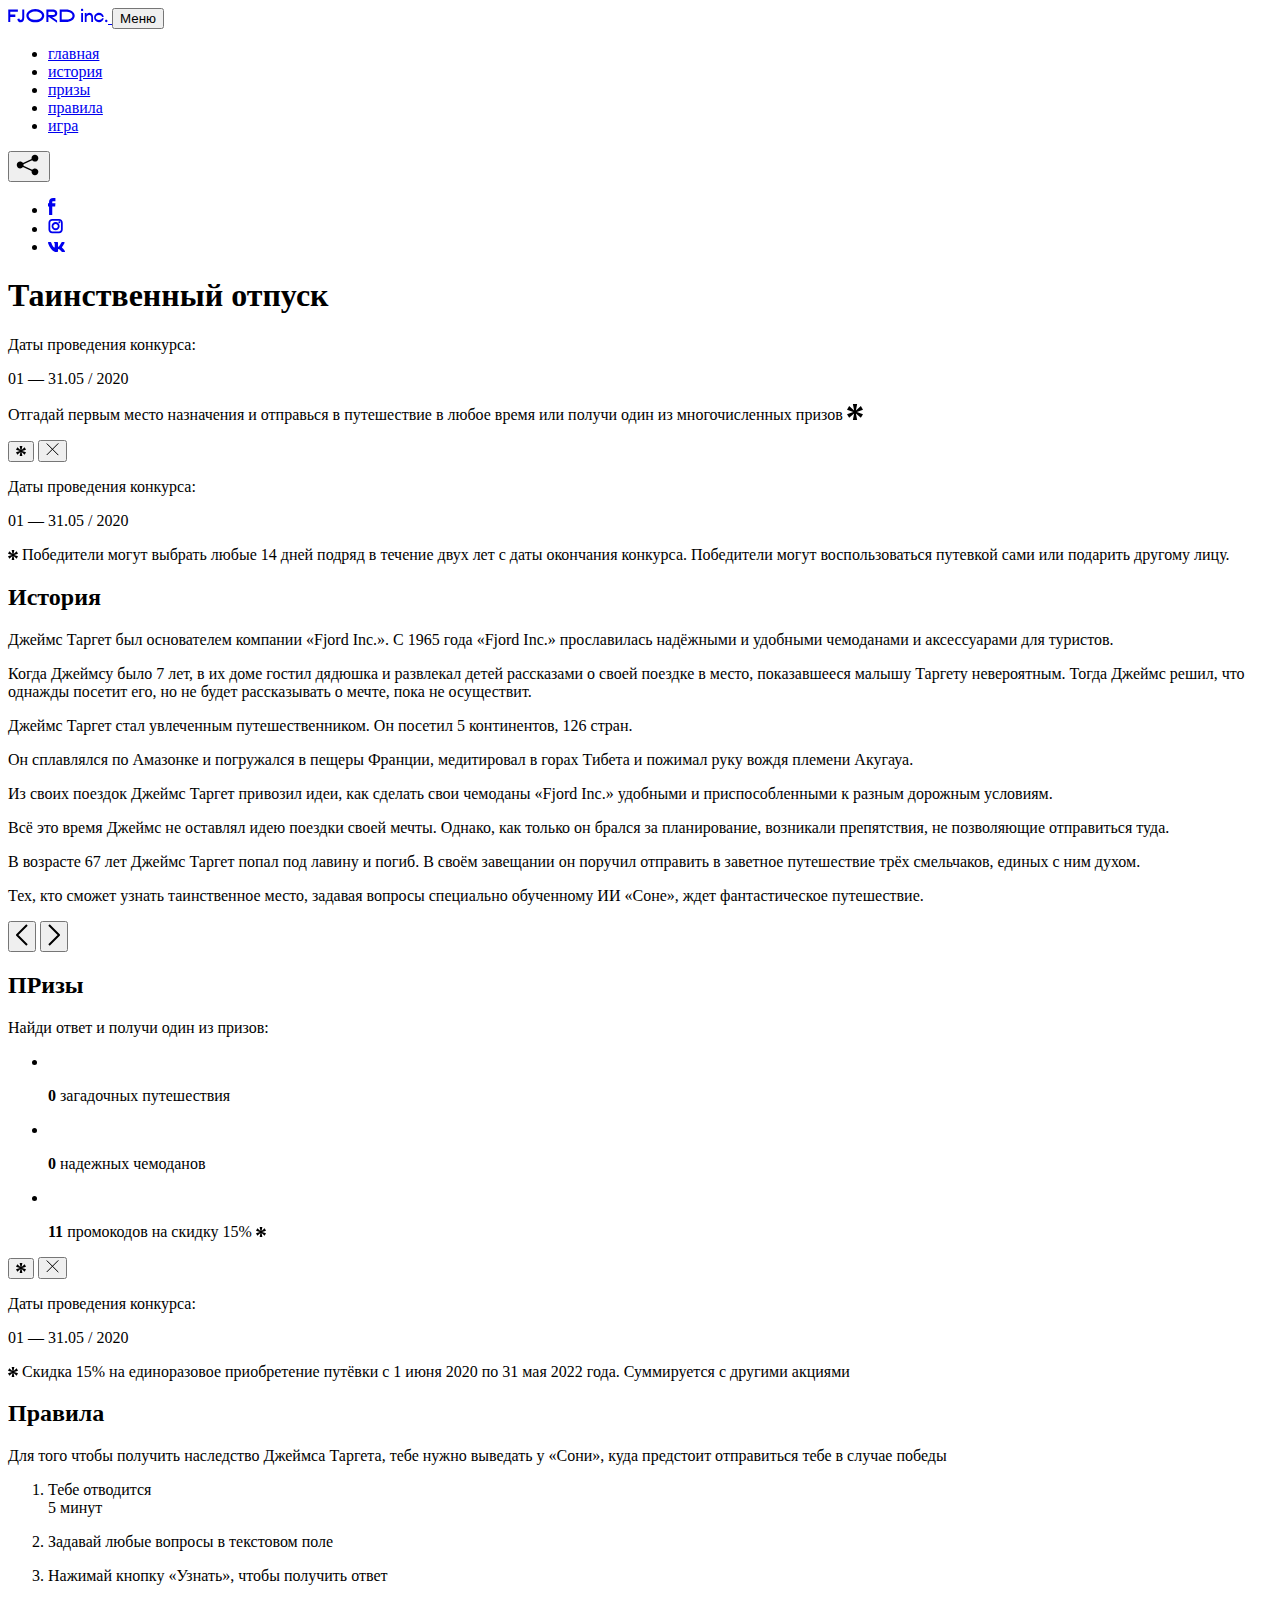
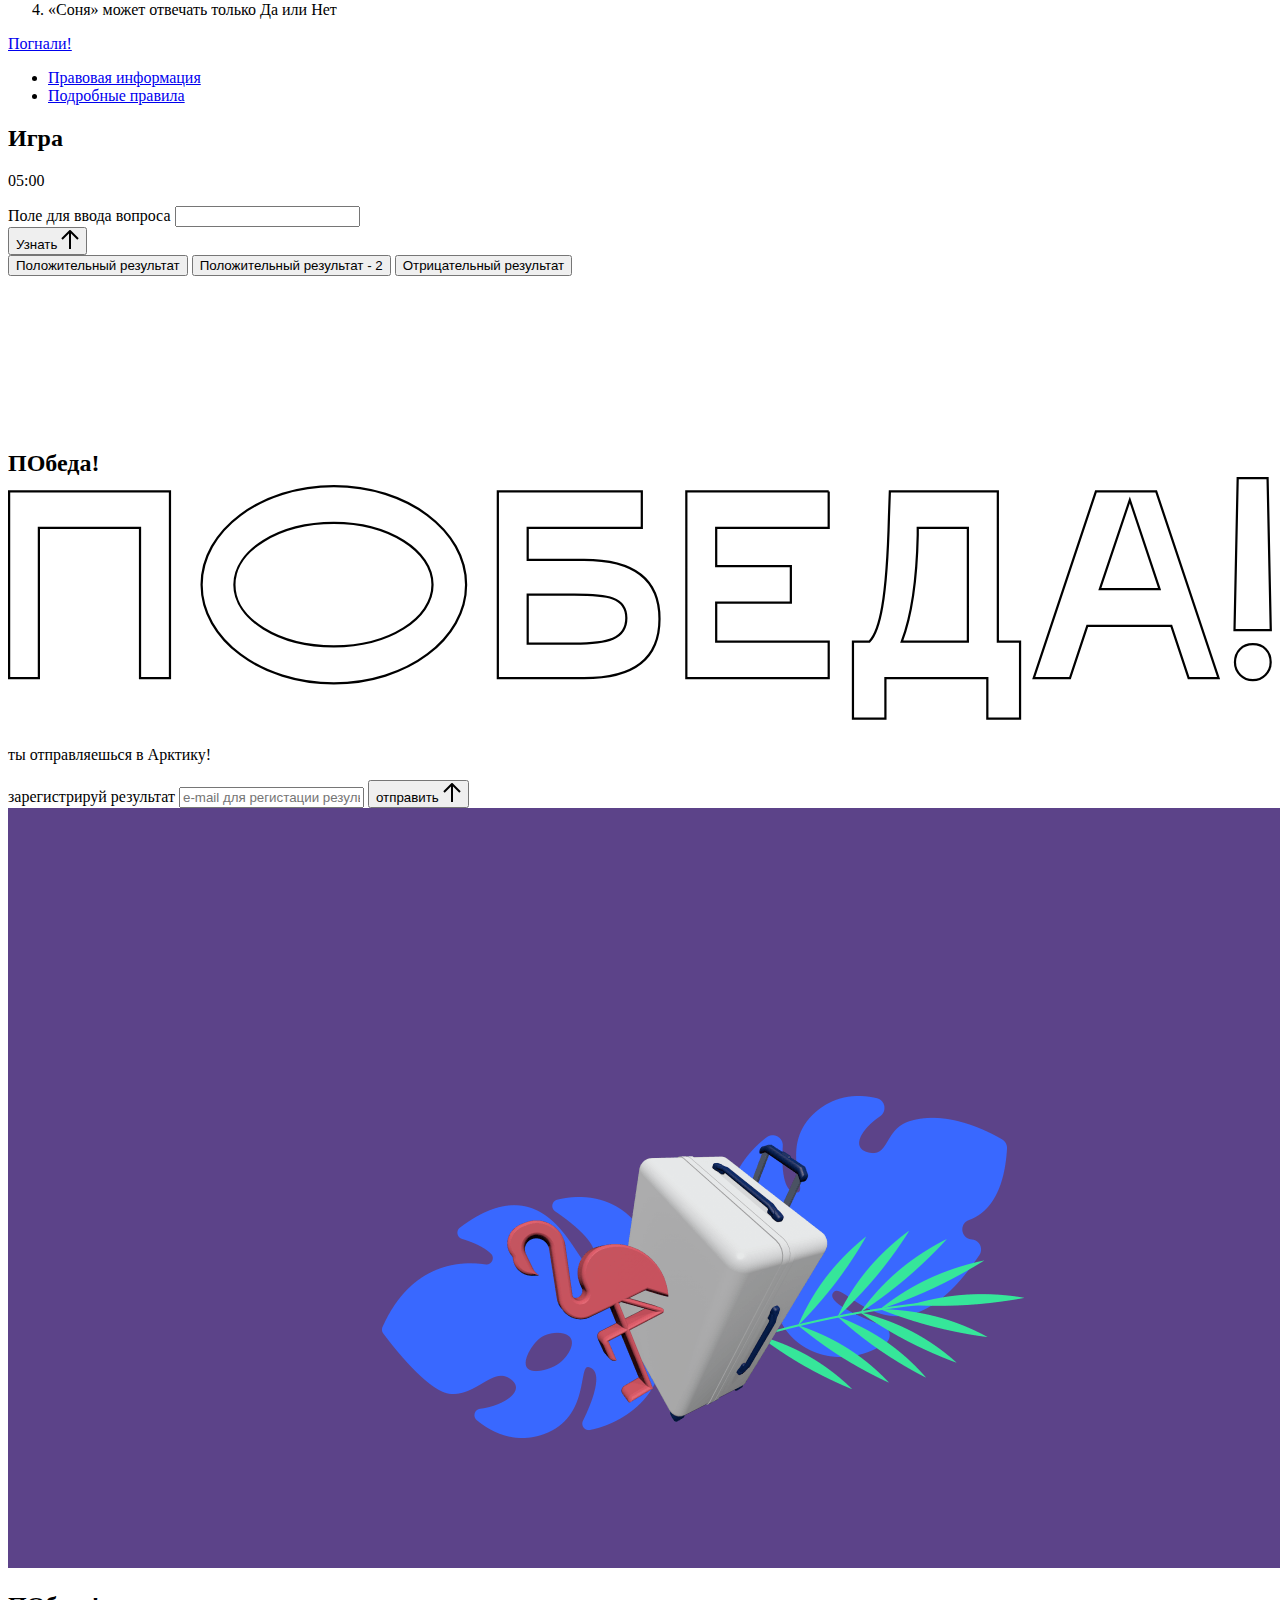
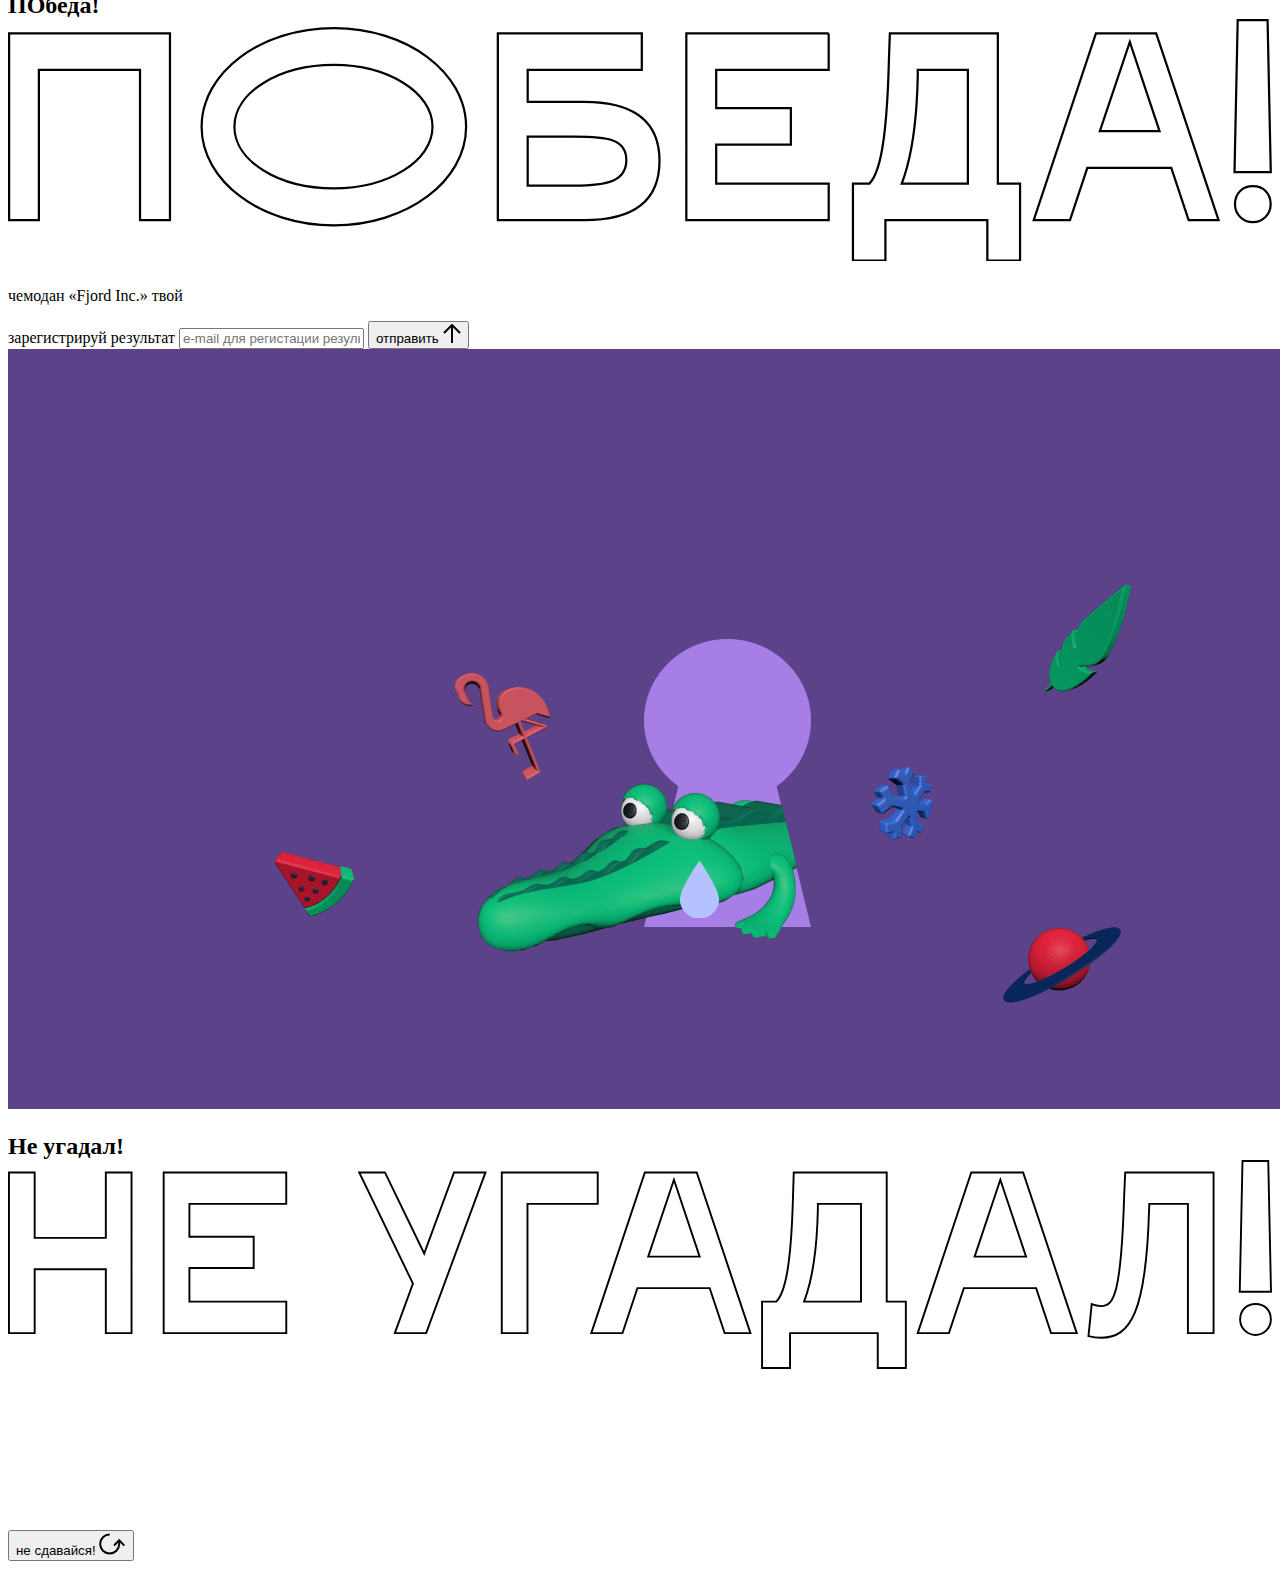
==== commit dfd960aa: "Merge pull request #13 from frymmox/module4-task3" ====
--- a/source/index.html
+++ b/source/index.html
@@ -348,10 +348,7 @@
       <div class="screen__wrapper">
         <div class="result result--trip">
           <div class="result__image">
-            <picture>
-              <source srcset="img/result1-mob.png 1x, img/result1-mob@2x.png 2x" media="(max-width: 768px) and (orientation: portrait)">
-              <img src="img/result1.png" srcset="img/result1@2x.png 2x" alt="">
-            </picture>
+            <canvas id="walrus-canvas"></canvas>
           </div>
           <h2 class="result__title">
             <span class="visually-hidden">ПОбеда!</span>
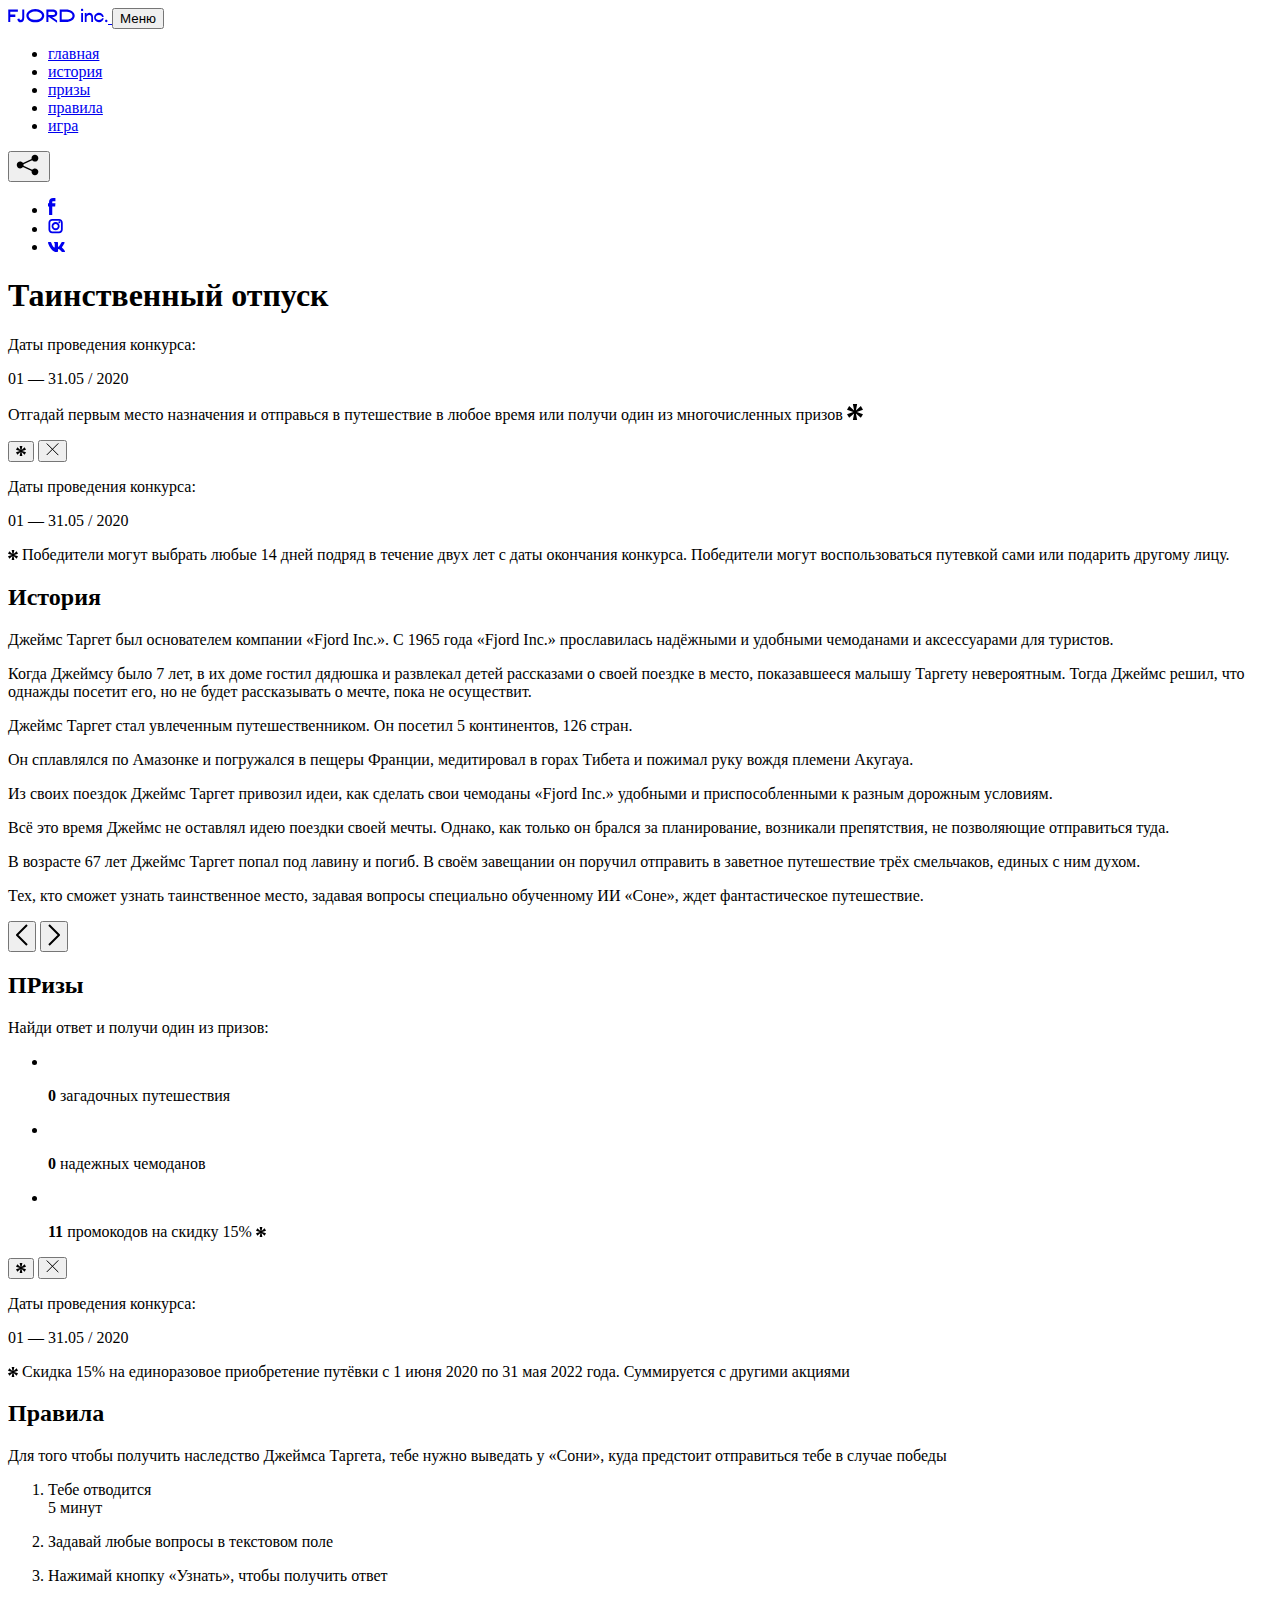
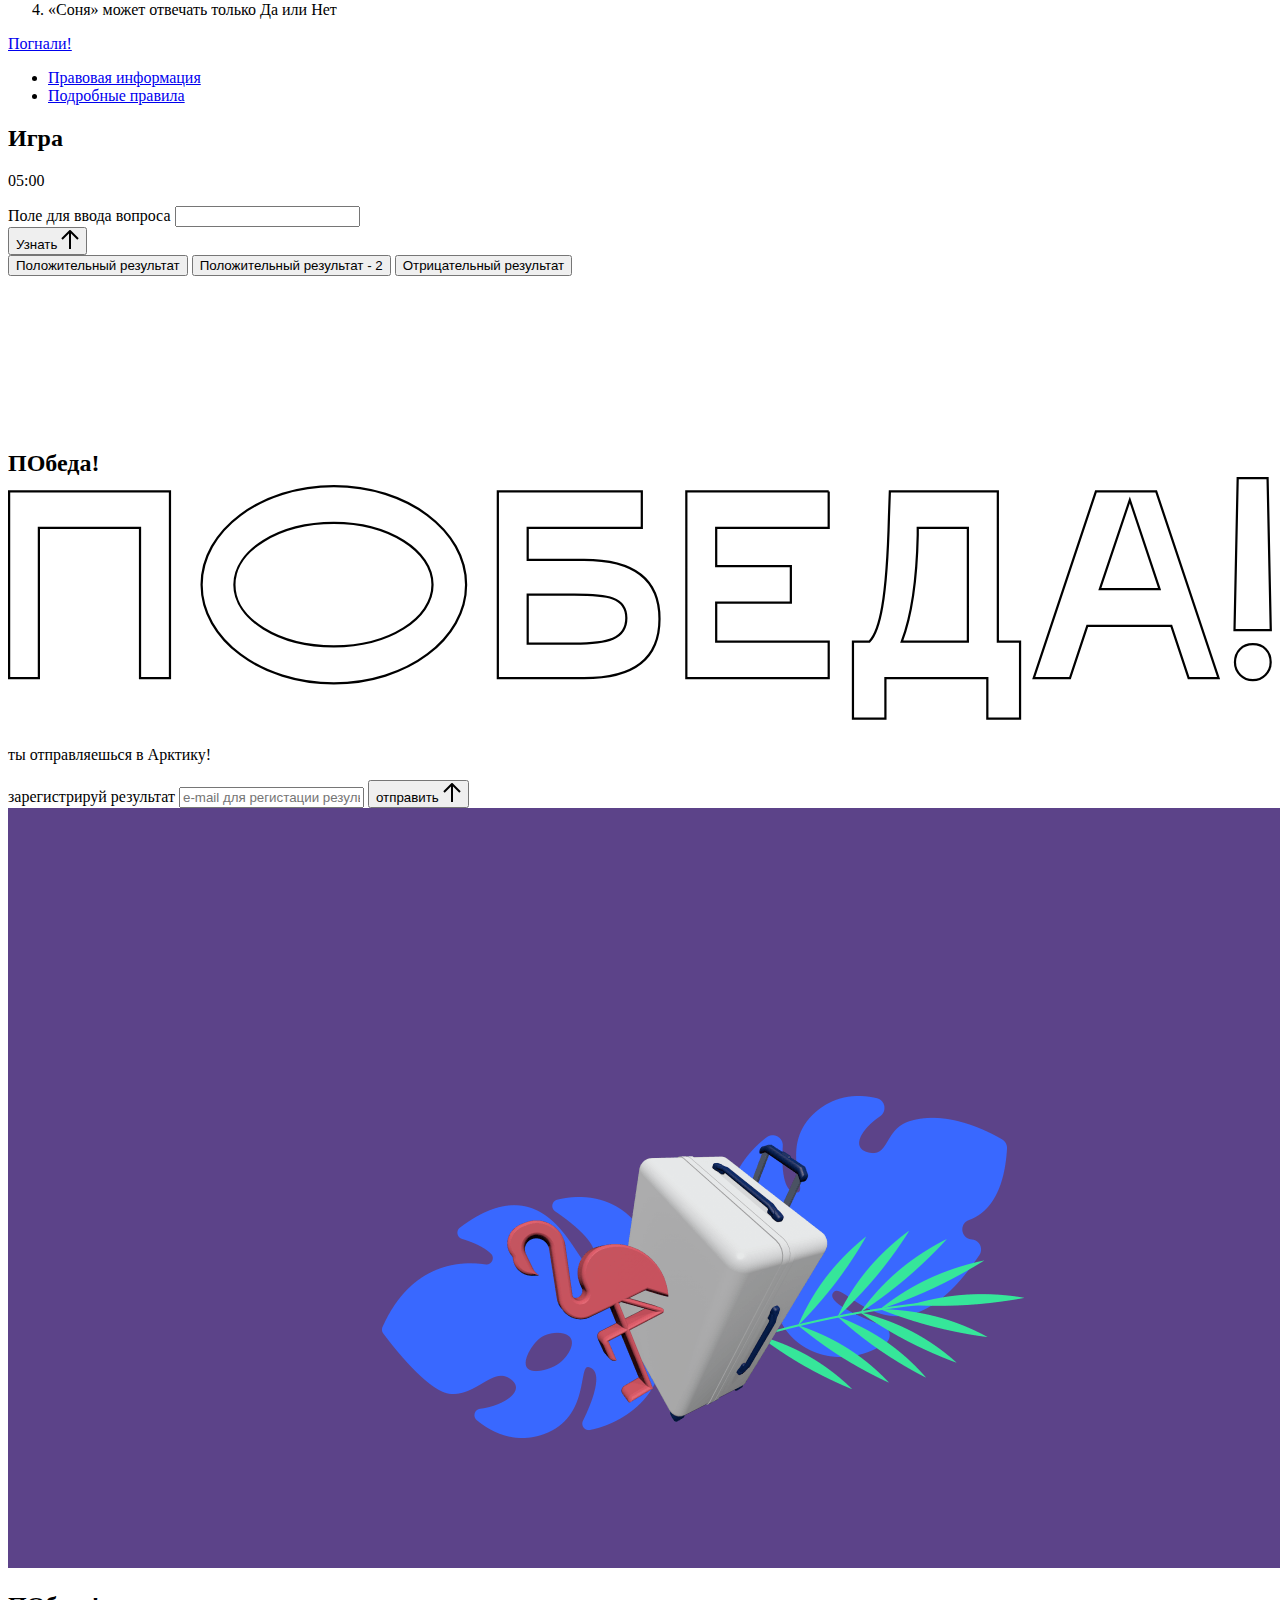
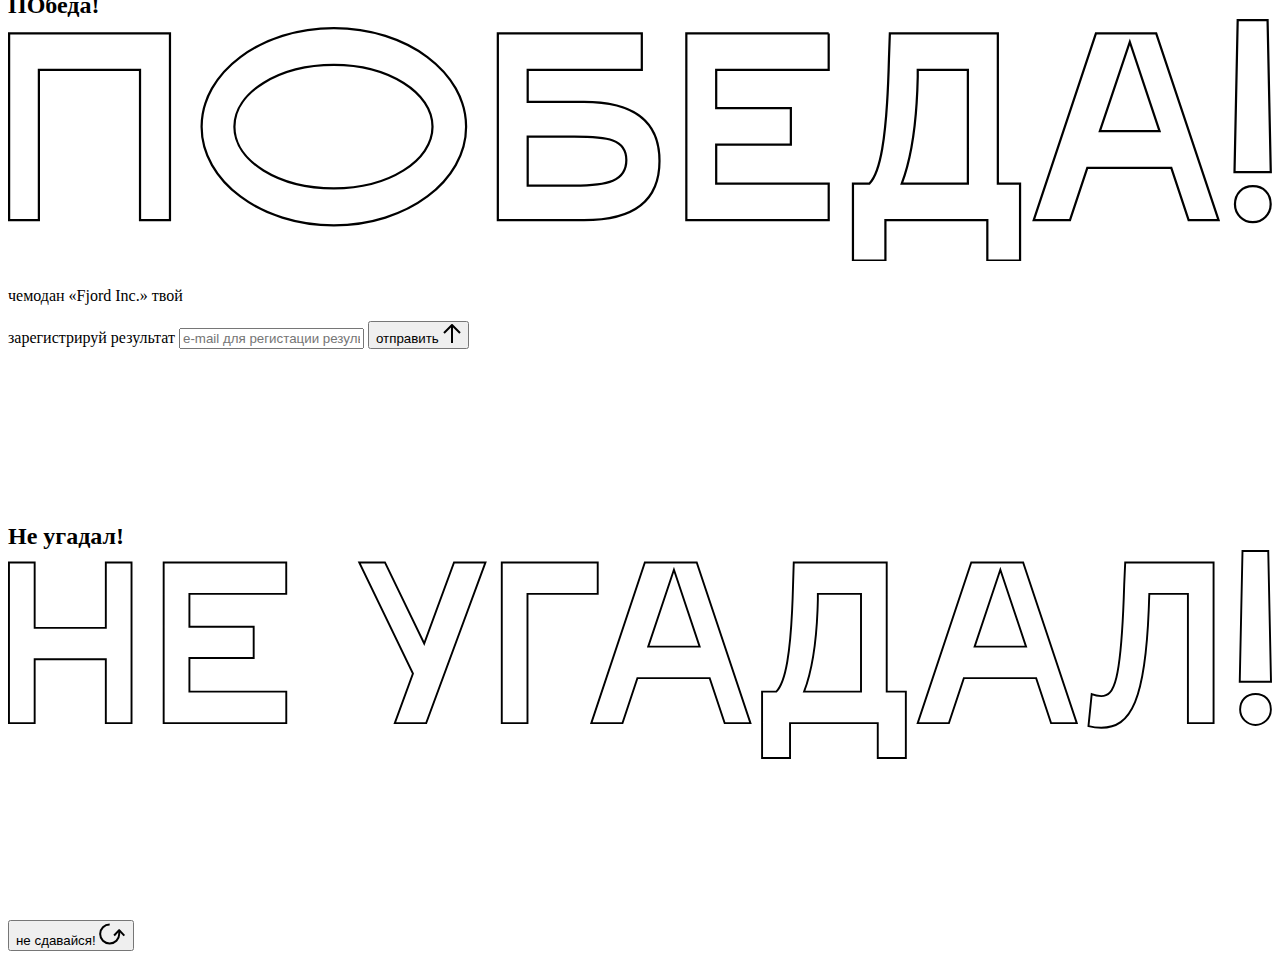
==== commit 0fe00543: "Реализовываем анимацию сцены с крокодилом" ====
--- a/source/index.html
+++ b/source/index.html
@@ -539,10 +539,7 @@
       <div class="screen__wrapper">
         <div class="result result--negative">
           <div class="result__image">
-            <picture>
-              <source srcset="img/result3-mob.png 1x, img/result3-mob@2x.png 2x" media="(max-width: 768px) and (orientation: portrait)">
-              <img src="img/result3.png" srcset="img/result3@2x.png 2x" alt="">
-            </picture>
+            <canvas id="crocodile-canvas"></canvas>
           </div>
           <h2 class="result__title">
             <span class="visually-hidden">Не угадал!</span>
